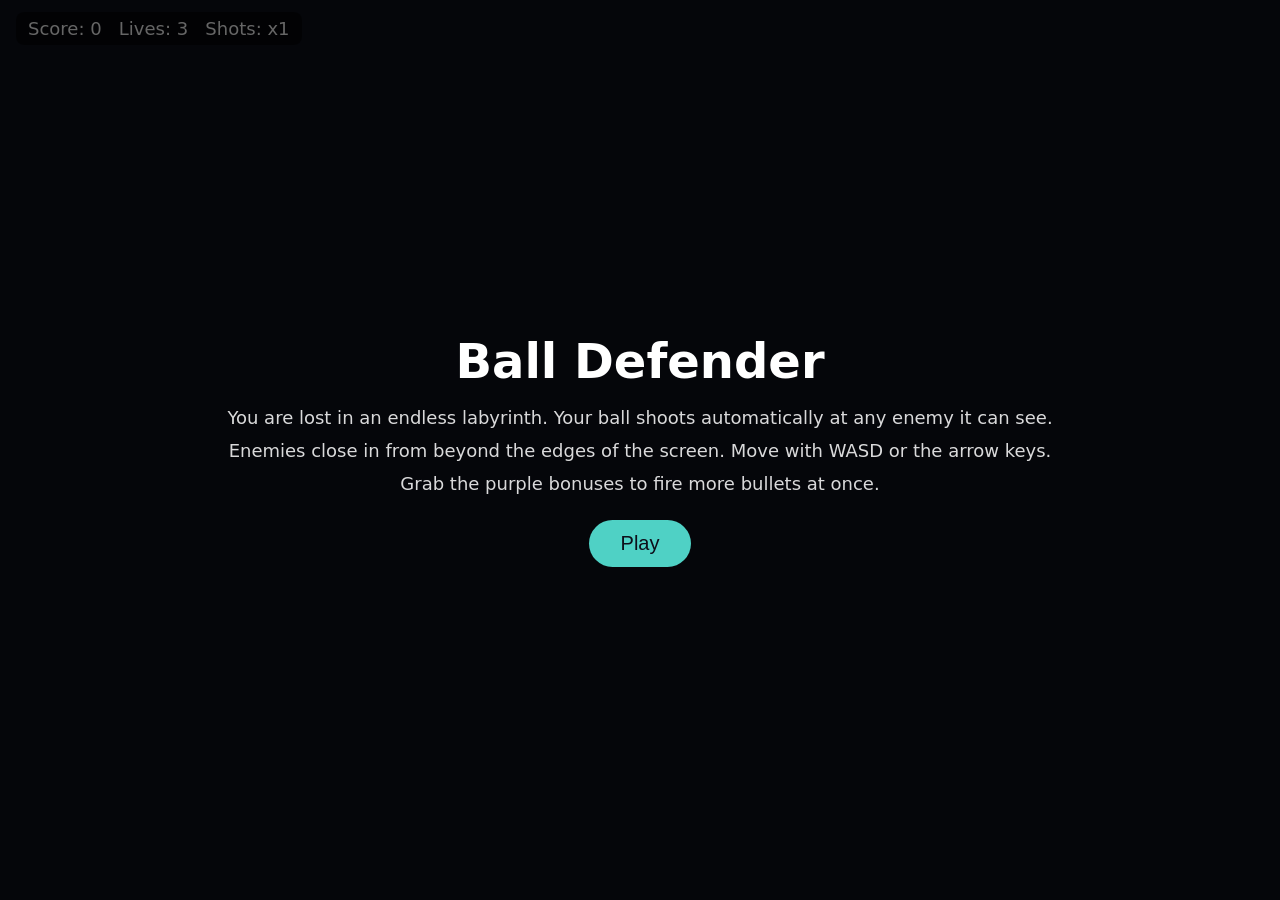
==== index.html @ 332c86cb "Make the labyrinth endless with enemies spawning off-screen Co-authored-by: Cursor <cursoragent@curs" ====
<!DOCTYPE html>
<html lang="en">
<head>
<meta charset="UTF-8" />
<meta name="viewport" content="width=device-width, initial-scale=1.0" />
<title>Ball Defender</title>
<style>
  html, body {
    margin: 0;
    height: 100%;
    overflow: hidden;
    background: #0d0f1a;
    font-family: system-ui, -apple-system, sans-serif;
  }
  canvas { display: block; }
  #hud {
    position: fixed;
    top: 12px;
    left: 16px;
    padding: 6px 12px;
    border-radius: 8px;
    background: rgba(0, 0, 0, 0.55);
    color: #fff;
    font-size: 18px;
    user-select: none;
  }
  #overlay {
    position: fixed;
    inset: 0;
    display: flex;
    flex-direction: column;
    align-items: center;
    justify-content: center;
    color: #fff;
    background: rgba(0, 0, 0, 0.6);
    text-align: center;
  }
  #overlay h1 { font-size: 48px; margin: 0 0 12px; }
  #overlay p { font-size: 18px; margin: 6px 0; opacity: 0.85; }
  #overlay button {
    margin-top: 20px;
    padding: 12px 32px;
    font-size: 20px;
    border: none;
    border-radius: 999px;
    background: #4fd1c5;
    color: #0d0f1a;
    cursor: pointer;
  }
  .hidden { display: none !important; }
</style>
</head>
<body>
<canvas id="game"></canvas>
<div id="hud">Score: <span id="score">0</span> &nbsp; Lives: <span id="lives">3</span> &nbsp; Shots: <span id="shots">x1</span></div>
<div id="overlay">
  <h1>Ball Defender</h1>
  <p>You are lost in an endless labyrinth. Your ball shoots automatically at any enemy it can see.</p>
  <p>Enemies close in from beyond the edges of the screen. Move with WASD or the arrow keys.</p>
  <p>Grab the purple bonuses to fire more bullets at once.</p>
  <button id="start">Play</button>
</div>

<script>
const canvas = document.getElementById("game");
const ctx = canvas.getContext("2d");
const scoreEl = document.getElementById("score");
const livesEl = document.getElementById("lives");
const shotsEl = document.getElementById("shots");
const overlay = document.getElementById("overlay");
const startBtn = document.getElementById("start");

const CELL = 64;
const WALL = 8;
const CHUNK = 8;
const CHUNK_PAD = 20;
const CHUNK_KEEP_DISTANCE = 5;
const LOOP_CHANCE = 0.15;
const PATH_MARGIN = 6;
const MAX_ENEMIES = 120;
const MAX_SHOTS = 7;
const BONUS_DURATION = 10;
const BONUS_LIFETIME = 8;

let W, H;
function resize() {
  W = canvas.width = window.innerWidth;
  H = canvas.height = window.innerHeight;
}
window.addEventListener("resize", resize);
resize();

const keys = {};
window.addEventListener("keydown", e => (keys[e.key.toLowerCase()] = true));
window.addEventListener("keyup", e => (keys[e.key.toLowerCase()] = false));

// ---------- Endless maze ----------
// The world is split into CHUNK x CHUNK blocks of cells. Each chunk is a seeded
// random maze that owns its top and left border walls, and always opens at least
// one gap in each of them, so every chunk connects to its neighbours.

let worldSeed = 0;
const chunks = new Map();

function mulberry32(seed) {
  return function () {
    seed |= 0;
    seed = (seed + 0x6d2b79f5) | 0;
    let t = Math.imul(seed ^ (seed >>> 15), 1 | seed);
    t = (t + Math.imul(t ^ (t >>> 7), 61 | t)) ^ t;
    return ((t ^ (t >>> 14)) >>> 0) / 4294967296;
  };
}

function chunkSeed(cx, cy) {
  let h = worldSeed ^ Math.imul(cx, 0x9e3779b1) ^ Math.imul(cy, 0x85ebca77);
  h = Math.imul(h ^ (h >>> 16), 0x7feb352d);
  h = Math.imul(h ^ (h >>> 15), 0x846ca68b);
  return (h ^ (h >>> 16)) >>> 0;
}

function generateChunk(cx, cy) {
  const rand = mulberry32(chunkSeed(cx, cy));
  const h = Array.from({ length: CHUNK }, () => Array(CHUNK).fill(true));
  const v = Array.from({ length: CHUNK }, () => Array(CHUNK).fill(true));
  const visited = Array.from({ length: CHUNK }, () => Array(CHUNK).fill(false));

  const start = [Math.floor(rand() * CHUNK), Math.floor(rand() * CHUNK)];
  const stack = [start];
  visited[start[1]][start[0]] = true;
  while (stack.length) {
    const [c, r] = stack[stack.length - 1];
    const options = [];
    if (r > 0 && !visited[r - 1][c]) options.push([c, r - 1]);
    if (r < CHUNK - 1 && !visited[r + 1][c]) options.push([c, r + 1]);
    if (c > 0 && !visited[r][c - 1]) options.push([c - 1, r]);
    if (c < CHUNK - 1 && !visited[r][c + 1]) options.push([c + 1, r]);
    if (!options.length) { stack.pop(); continue; }
    const [nc, nr] = options[Math.floor(rand() * options.length)];
    if (nr < r) h[r][c] = false;
    else if (nr > r) h[nr][c] = false;
    else if (nc < c) v[r][c] = false;
    else v[r][nc] = false;
    visited[nr][nc] = true;
    stack.push([nc, nr]);
  }

  for (let r = 1; r < CHUNK; r++)
    for (let c = 0; c < CHUNK; c++)
      if (h[r][c] && rand() < LOOP_CHANCE) h[r][c] = false;
  for (let r = 0; r < CHUNK; r++)
    for (let c = 1; c < CHUNK; c++)
      if (v[r][c] && rand() < LOOP_CHANCE) v[r][c] = false;

  for (let i = 0; i < 2; i++) {
    h[0][Math.floor(rand() * CHUNK)] = false;
    v[Math.floor(rand() * CHUNK)][0] = false;
  }

  return { cx, cy, h, v, canvas: null };
}

function getChunk(cx, cy) {
  const key = cx * 1e6 + cy;
  let chunk = chunks.get(key);
  if (!chunk) {
    chunk = generateChunk(cx, cy);
    chunks.set(key, chunk);
  }
  return chunk;
}

function topWall(c, r) {
  const cx = Math.floor(c / CHUNK), cy = Math.floor(r / CHUNK);
  return getChunk(cx, cy).h[r - cy * CHUNK][c - cx * CHUNK];
}

function leftWall(c, r) {
  const cx = Math.floor(c / CHUNK), cy = Math.floor(r / CHUNK);
  return getChunk(cx, cy).v[r - cy * CHUNK][c - cx * CHUNK];
}

function chunkCanvas(chunk) {
  if (chunk.canvas) return chunk.canvas;
  const size = CHUNK * CELL + CHUNK_PAD * 2;
  const cv = document.createElement("canvas");
  cv.width = cv.height = size;
  const m = cv.getContext("2d");
  m.translate(CHUNK_PAD, CHUNK_PAD);
  m.shadowColor = "#5c6bc0";
  m.shadowBlur = 12;
  m.fillStyle = "#3949ab";
  for (let r = 0; r < CHUNK; r++) {
    for (let c = 0; c < CHUNK; c++) {
      if (chunk.h[r][c]) m.fillRect(c * CELL - WALL / 2, r * CELL - WALL / 2, CELL + WALL, WALL);
      if (chunk.v[r][c]) m.fillRect(c * CELL - WALL / 2, r * CELL - WALL / 2, WALL, CELL + WALL);
    }
  }
  chunk.canvas = cv;
  return cv;
}

function evictFarChunks() {
  const pcx = Math.floor(player.x / CELL / CHUNK);
  const pcy = Math.floor(player.y / CELL / CHUNK);
  for (const [key, chunk] of chunks) {
    if (Math.max(Math.abs(chunk.cx - pcx), Math.abs(chunk.cy - pcy)) > CHUNK_KEEP_DISTANCE) {
      chunks.delete(key);
    }
  }
}

function cellOf(x, y) {
  return { c: Math.floor(x / CELL), r: Math.floor(y / CELL) };
}

function cellCenter(c, r) {
  return { x: (c + 0.5) * CELL, y: (r + 0.5) * CELL };
}

function openNeighbors(c, r) {
  const n = [];
  if (!topWall(c, r)) n.push({ c, r: r - 1 });
  if (!topWall(c, r + 1)) n.push({ c, r: r + 1 });
  if (!leftWall(c, r)) n.push({ c: c - 1, r });
  if (!leftWall(c + 1, r)) n.push({ c: c + 1, r });
  return n;
}

function wallsNear(x, y) {
  const { c, r } = cellOf(x, y);
  const rects = [];
  for (let dr = -1; dr <= 1; dr++) {
    for (let dc = -1; dc <= 1; dc++) {
      const cc = c + dc, rr = r + dr;
      if (topWall(cc, rr)) rects.push({ x: cc * CELL - WALL / 2, y: rr * CELL - WALL / 2, w: CELL + WALL, h: WALL });
      if (leftWall(cc, rr)) rects.push({ x: cc * CELL - WALL / 2, y: rr * CELL - WALL / 2, w: WALL, h: CELL + WALL });
    }
  }
  return rects;
}

function pushOutOfWalls(o) {
  for (const w of wallsNear(o.x, o.y)) {
    if (o.x + o.r < w.x || o.x - o.r > w.x + w.w || o.y + o.r < w.y || o.y - o.r > w.y + w.h) continue;
    const nx = Math.max(w.x, Math.min(o.x, w.x + w.w));
    const ny = Math.max(w.y, Math.min(o.y, w.y + w.h));
    const dx = o.x - nx, dy = o.y - ny;
    const d2 = dx * dx + dy * dy;
    if (d2 >= o.r * o.r) continue;
    if (d2 > 0) {
      const d = Math.sqrt(d2);
      const push = (o.r - d) / d;
      o.x += dx * push;
      o.y += dy * push;
    } else {
      const left = o.x - w.x, right = w.x + w.w - o.x;
      const top = o.y - w.y, bottom = w.y + w.h - o.y;
      const min = Math.min(left, right, top, bottom);
      if (min === left) o.x = w.x - o.r;
      else if (min === right) o.x = w.x + w.w + o.r;
      else if (min === top) o.y = w.y - o.r;
      else o.y = w.y + w.h + o.r;
    }
  }
}

function hitsWall(x, y, r) {
  for (const w of wallsNear(x, y)) {
    const nx = Math.max(w.x, Math.min(x, w.x + w.w));
    const ny = Math.max(w.y, Math.min(y, w.y + w.h));
    if ((x - nx) ** 2 + (y - ny) ** 2 < r * r) return true;
  }
  return false;
}

function lineOfSight(x1, y1, x2, y2) {
  let { c, r } = cellOf(x1, y1);
  const end = cellOf(x2, y2);
  const dx = x2 - x1, dy = y2 - y1;
  const stepC = Math.sign(dx), stepR = Math.sign(dy);
  let tMaxX = dx ? ((stepC > 0 ? (c + 1) * CELL : c * CELL) - x1) / dx : Infinity;
  let tMaxY = dy ? ((stepR > 0 ? (r + 1) * CELL : r * CELL) - y1) / dy : Infinity;
  const tDeltaX = dx ? CELL / Math.abs(dx) : Infinity;
  const tDeltaY = dy ? CELL / Math.abs(dy) : Infinity;
  const maxSteps = Math.abs(end.c - c) + Math.abs(end.r - r) + 2;
  for (let i = 0; i < maxSteps; i++) {
    if (c === end.c && r === end.r) return true;
    if (tMaxX < tMaxY) {
      if (leftWall(stepC > 0 ? c + 1 : c, r)) return false;
      c += stepC;
      tMaxX += tDeltaX;
    } else {
      if (topWall(c, stepR > 0 ? r + 1 : r)) return false;
      r += stepR;
      tMaxY += tDeltaY;
    }
  }
  return true;
}

// ---------- Path finding toward the player ----------

let dist, distKey = "", boxC0, boxR0, boxW, boxH;

function updateDistances() {
  const { c, r } = cellOf(player.x, player.y);
  const halfW = Math.ceil(W / CELL / 2) + PATH_MARGIN;
  const halfH = Math.ceil(H / CELL / 2) + PATH_MARGIN;
  const key = `${c},${r},${halfW},${halfH}`;
  if (key === distKey) return;
  distKey = key;
  boxC0 = c - halfW;
  boxR0 = r - halfH;
  boxW = halfW * 2 + 1;
  boxH = halfH * 2 + 1;
  dist = new Float32Array(boxW * boxH).fill(Infinity);
  dist[(r - boxR0) * boxW + (c - boxC0)] = 0;
  const queue = [{ c, r }];
  for (let i = 0; i < queue.length; i++) {
    const cur = queue[i];
    const d = getDist(cur.c, cur.r);
    for (const n of openNeighbors(cur.c, cur.r)) {
      if (!inBox(n.c, n.r)) continue;
      const idx = (n.r - boxR0) * boxW + (n.c - boxC0);
      if (dist[idx] === Infinity) {
        dist[idx] = d + 1;
        queue.push(n);
      }
    }
  }
}

function inBox(c, r) {
  return c >= boxC0 && c < boxC0 + boxW && r >= boxR0 && r < boxR0 + boxH;
}

function getDist(c, r) {
  return inBox(c, r) ? dist[(r - boxR0) * boxW + (c - boxC0)] : Infinity;
}

// ---------- Game state ----------

let player, bullets, enemies, particles, bonuses, score, lives, elapsed;
let shootTimer, spawnTimer, invulnerable, running = false, lastTime = 0;
let shots, shotsTimer, bonusTimer, evictTimer, camX = 0, camY = 0;

function reset() {
  worldSeed = (Math.random() * 2 ** 32) >>> 0;
  chunks.clear();
  distKey = "";
  const start = cellCenter(0, 0);
  player = { x: start.x, y: start.y, r: 16, speed: 220 };
  bullets = [];
  enemies = [];
  particles = [];
  bonuses = [];
  score = 0;
  lives = 3;
  elapsed = 0;
  shootTimer = 0;
  spawnTimer = 1;
  invulnerable = 0;
  shots = 1;
  shotsTimer = 0;
  bonusTimer = 6;
  evictTimer = 2;
  updateCamera();
  scoreEl.textContent = score;
  livesEl.textContent = lives;
  updateShotsHud();
}

function updateCamera() {
  camX = player.x - W / 2;
  camY = player.y - H / 2;
}

function visibleCells() {
  return {
    c0: Math.floor(camX / CELL),
    c1: Math.floor((camX + W) / CELL),
    r0: Math.floor(camY / CELL),
    r1: Math.floor((camY + H) / CELL),
  };
}

function onScreen(x, y, margin = 0) {
  return x > camX - margin && x < camX + W + margin && y > camY - margin && y < camY + H + margin;
}

function randInt(min, max) {
  return min + Math.floor(Math.random() * (max - min + 1));
}

function updateShotsHud() {
  shotsEl.textContent = shots > 1 ? `x${shots} (${Math.ceil(shotsTimer)}s)` : "x1";
}

function spawnBonus() {
  const { c0, c1, r0, r1 } = visibleCells();
  const pc = cellOf(player.x, player.y);
  for (let attempt = 0; attempt < 20; attempt++) {
    const c = randInt(c0 + 1, c1 - 1);
    const r = randInt(r0 + 1, r1 - 1);
    const d = getDist(c, r);
    if (d < 2 || d === Infinity || (c === pc.c && r === pc.r)) continue;
    const p = cellCenter(c, r);
    bonuses.push({ x: p.x, y: p.y, r: 12, life: BONUS_LIFETIME });
    return;
  }
}

function spawnEnemy() {
  if (enemies.length >= MAX_ENEMIES) return;
  const { c0, c1, r0, r1 } = visibleCells();
  for (let attempt = 0; attempt < 20; attempt++) {
    let c, r;
    const side = Math.floor(Math.random() * 4);
    if (side === 0) { c = randInt(c0 - 1, c1 + 1); r = r0 - 1; }
    else if (side === 1) { c = c1 + 1; r = randInt(r0 - 1, r1 + 1); }
    else if (side === 2) { c = randInt(c0 - 1, c1 + 1); r = r1 + 1; }
    else { c = c0 - 1; r = randInt(r0 - 1, r1 + 1); }
    if (getDist(c, r) === Infinity) continue;

    const p = cellCenter(c, r);
    const radius = 9 + Math.random() * 7;
    const hue = Math.floor(Math.random() * 60);
    enemies.push({
      x: p.x + (Math.random() - 0.5) * 10,
      y: p.y + (Math.random() - 0.5) * 10,
      r: radius,
      hp: radius > 13 ? 2 : 1,
      speed: 45 + Math.random() * 30 + elapsed * 1.2,
      color: `hsl(${hue}, 85%, 60%)`,
    });
    return;
  }
}

function nearestVisibleEnemy() {
  const candidates = enemies
    .filter(e => onScreen(e.x, e.y))
    .map(e => ({ e, d: (e.x - player.x) ** 2 + (e.y - player.y) ** 2 }))
    .sort((a, b) => a.d - b.d);
  for (const { e } of candidates) {
    if (lineOfSight(player.x, player.y, e.x, e.y)) return e;
  }
  return null;
}

function shoot() {
  const target = nearestVisibleEnemy();
  if (!target) return;
  const baseAngle = Math.atan2(target.y - player.y, target.x - player.x);
  const speed = 600;
  const spread = 0.15;
  for (let i = 0; i < shots; i++) {
    const angle = baseAngle + (i - (shots - 1) / 2) * spread;
    bullets.push({
      x: player.x,
      y: player.y,
      vx: Math.cos(angle) * speed,
      vy: Math.sin(angle) * speed,
      r: 5,
    });
  }
}

function explode(x, y, color, count = 14) {
  for (let i = 0; i < count; i++) {
    const a = Math.random() * Math.PI * 2;
    const s = 50 + Math.random() * 200;
    particles.push({ x, y, vx: Math.cos(a) * s, vy: Math.sin(a) * s, life: 0.6, color });
  }
}

function moveEnemy(e, dt) {
  const { c, r } = cellOf(e.x, e.y);
  const d = getDist(c, r);
  let tx = player.x, ty = player.y;
  if (d > 0 && d !== Infinity) {
    const next = openNeighbors(c, r).find(n => getDist(n.c, n.r) < d);
    if (next) {
      const here = cellCenter(c, r);
      const there = cellCenter(next.c, next.r);
      if (next.r === r) { tx = there.x; ty = here.y; }
      else { tx = here.x; ty = there.y; }
    }
  }
  const dx = tx - e.x, dy = ty - e.y;
  const len = Math.hypot(dx, dy);
  if (len > 0) {
    const step = Math.min(len, e.speed * dt);
    e.x += (dx / len) * step;
    e.y += (dy / len) * step;
  }
}

function separateEnemies() {
  for (let i = 0; i < enemies.length; i++) {
    const a = enemies[i];
    for (let j = i + 1; j < enemies.length; j++) {
      const b = enemies[j];
      const dx = b.x - a.x, dy = b.y - a.y;
      const min = a.r + b.r;
      const d2 = dx * dx + dy * dy;
      if (d2 >= min * min || d2 === 0) continue;
      const d = Math.sqrt(d2);
      const push = (min - d) / d / 2;
      a.x -= dx * push; a.y -= dy * push;
      b.x += dx * push; b.y += dy * push;
    }
  }
}

function update(dt) {
  elapsed += dt;

  let dx = 0, dy = 0;
  if (keys["w"] || keys["arrowup"]) dy -= 1;
  if (keys["s"] || keys["arrowdown"]) dy += 1;
  if (keys["a"] || keys["arrowleft"]) dx -= 1;
  if (keys["d"] || keys["arrowright"]) dx += 1;
  if (dx || dy) {
    const len = Math.hypot(dx, dy);
    player.x += (dx / len) * player.speed * dt;
    player.y += (dy / len) * player.speed * dt;
    pushOutOfWalls(player);
  }
  updateCamera();
  updateDistances();

  evictTimer -= dt;
  if (evictTimer <= 0) {
    evictFarChunks();
    evictTimer = 2;
  }

  const fireInterval = Math.max(0.08, 0.2 - elapsed * 0.002);
  shootTimer -= dt;
  if (shootTimer <= 0) {
    shoot();
    shootTimer = fireInterval;
  }

  const spawnInterval = Math.max(0.2, 1.1 - elapsed * 0.012);
  spawnTimer -= dt;
  if (spawnTimer <= 0) {
    const count = 1 + Math.floor(elapsed / 40);
    for (let i = 0; i < count; i++) spawnEnemy();
    spawnTimer = spawnInterval;
  }

  bonusTimer -= dt;
  if (bonusTimer <= 0) {
    spawnBonus();
    bonusTimer = 8 + Math.random() * 4;
  }

  for (const bonus of bonuses) {
    bonus.life -= dt;
    if ((bonus.x - player.x) ** 2 + (bonus.y - player.y) ** 2 < (bonus.r + player.r) ** 2) {
      bonus.life = 0;
      shots = Math.min(MAX_SHOTS, shots + 1);
      shotsTimer = BONUS_DURATION;
      explode(bonus.x, bonus.y, "#b388ff", 20);
    }
  }
  bonuses = bonuses.filter(b => b.life > 0);

  if (shots > 1) {
    shotsTimer -= dt;
    if (shotsTimer <= 0) {
      shots--;
      shotsTimer = shots > 1 ? BONUS_DURATION : 0;
    }
  }
  updateShotsHud();

  for (const b of bullets) {
    const steps = Math.ceil(Math.hypot(b.vx, b.vy) * dt / 6);
    for (let s = 0; s < steps; s++) {
      b.x += (b.vx * dt) / steps;
      b.y += (b.vy * dt) / steps;
      if (hitsWall(b.x, b.y, b.r)) {
        b.dead = true;
        explode(b.x, b.y, "#fff59d", 3);
        break;
      }
    }
    if (!onScreen(b.x, b.y, 50)) b.dead = true;
  }

  for (const e of enemies) {
    const { c, r } = cellOf(e.x, e.y);
    if (!inBox(c, r)) e.dead = true;
    else moveEnemy(e, dt);
  }
  separateEnemies();
  for (const e of enemies) pushOutOfWalls(e);

  for (const e of enemies) {
    if (e.dead) continue;
    for (const b of bullets) {
      if (b.dead) continue;
      if ((e.x - b.x) ** 2 + (e.y - b.y) ** 2 < (e.r + b.r) ** 2) {
        b.dead = true;
        e.hp--;
        if (e.hp <= 0) {
          e.dead = true;
          score += e.r > 13 ? 2 : 1;
          scoreEl.textContent = score;
          explode(e.x, e.y, e.color);
          break;
        }
      }
    }
  }

  if (invulnerable > 0) invulnerable -= dt;
  for (const e of enemies) {
    if (e.dead) continue;
    if ((e.x - player.x) ** 2 + (e.y - player.y) ** 2 < (e.r + player.r) ** 2) {
      e.dead = true;
      explode(e.x, e.y, e.color);
      if (invulnerable <= 0) {
        lives--;
        livesEl.textContent = lives;
        invulnerable = 1.5;
        explode(player.x, player.y, "#4fd1c5", 24);
        if (lives <= 0) return gameOver();
      }
    }
  }

  bullets = bullets.filter(b => !b.dead);
  enemies = enemies.filter(e => !e.dead);

  for (const p of particles) {
    p.x += p.vx * dt;
    p.y += p.vy * dt;
    p.vx *= 0.94;
    p.vy *= 0.94;
    p.life -= dt;
  }
  particles = particles.filter(p => p.life > 0);
}

function circle(x, y, r, color) {
  ctx.beginPath();
  ctx.arc(x, y, r, 0, Math.PI * 2);
  ctx.fillStyle = color;
  ctx.fill();
}

function draw() {
  ctx.setTransform(1, 0, 0, 1, 0, 0);
  ctx.fillStyle = "#0d0f1a";
  ctx.fillRect(0, 0, W, H);
  ctx.translate(-Math.round(camX), -Math.round(camY));

  const chunkSize = CHUNK * CELL;
  const cx0 = Math.floor((camX - CHUNK_PAD) / chunkSize);
  const cx1 = Math.floor((camX + W + CHUNK_PAD) / chunkSize);
  const cy0 = Math.floor((camY - CHUNK_PAD) / chunkSize);
  const cy1 = Math.floor((camY + H + CHUNK_PAD) / chunkSize);
  for (let cy = cy0; cy <= cy1; cy++) {
    for (let cx = cx0; cx <= cx1; cx++) {
      ctx.drawImage(chunkCanvas(getChunk(cx, cy)), cx * chunkSize - CHUNK_PAD, cy * chunkSize - CHUNK_PAD);
    }
  }

  for (const p of particles) {
    ctx.globalAlpha = Math.max(0, p.life / 0.6);
    circle(p.x, p.y, 3, p.color);
  }
  ctx.globalAlpha = 1;

  for (const bonus of bonuses) {
    const fading = bonus.life < 2 && Math.floor(bonus.life * 8) % 2 === 0;
    if (fading) continue;
    const pulse = 1 + Math.sin(elapsed * 6) * 0.12;
    const r = bonus.r * pulse;
    ctx.shadowColor = "#b388ff";
    ctx.shadowBlur = 20;
    circle(bonus.x, bonus.y, r, "#7c4dff");
    ctx.shadowBlur = 0;
    ctx.strokeStyle = "#fff";
    ctx.lineWidth = 3;
    ctx.beginPath();
    ctx.moveTo(bonus.x - r * 0.5, bonus.y);
    ctx.lineTo(bonus.x + r * 0.5, bonus.y);
    ctx.moveTo(bonus.x, bonus.y - r * 0.5);
    ctx.lineTo(bonus.x, bonus.y + r * 0.5);
    ctx.stroke();
  }

  for (const e of enemies) {
    if (!onScreen(e.x, e.y, 30)) continue;
    circle(e.x, e.y, e.r, e.color);
    if (e.hp > 1) {
      ctx.strokeStyle = "#fff";
      ctx.lineWidth = 2;
      ctx.stroke();
    }
  }

  ctx.shadowColor = "#fff59d";
  ctx.shadowBlur = 10;
  for (const b of bullets) circle(b.x, b.y, b.r, "#fff59d");
  ctx.shadowBlur = 0;

  const blink = invulnerable > 0 && Math.floor(invulnerable * 10) % 2 === 0;
  if (!blink) {
    ctx.shadowColor = "#4fd1c5";
    ctx.shadowBlur = 20;
    circle(player.x, player.y, player.r, "#4fd1c5");
    ctx.shadowBlur = 0;
  }
}

function loop(time) {
  if (!running) return;
  const dt = Math.min(0.05, (time - lastTime) / 1000);
  lastTime = time;
  update(dt);
  draw();
  requestAnimationFrame(loop);
}

function start() {
  reset();
  overlay.classList.add("hidden");
  running = true;
  lastTime = performance.now();
  requestAnimationFrame(loop);
}

function gameOver() {
  running = false;
  overlay.innerHTML = `
    <h1>Game Over</h1>
    <p>You destroyed ${score} points worth of balls in ${elapsed.toFixed(1)}s.</p>
    <button id="start">Play again</button>`;
  overlay.classList.remove("hidden");
  document.getElementById("start").addEventListener("click", start);
}

startBtn.addEventListener("click", start);
</script>
</body>
</html>
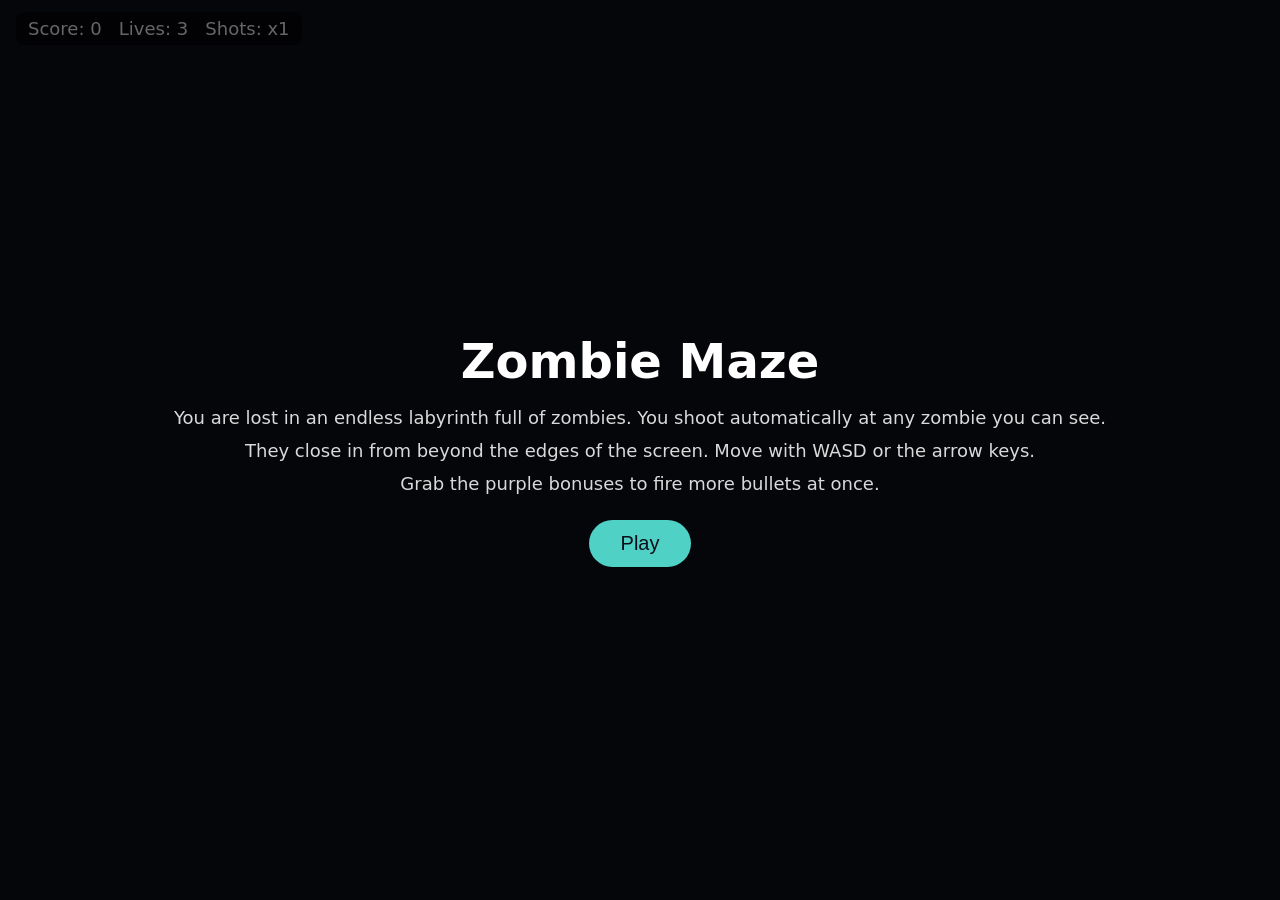
==== commit 6ffc8ced: "Turn the player into a man with a pistol and the enemies into zombies Co-authored-by: Cursor <cursor" ====
--- a/index.html
+++ b/index.html
@@ -3,7 +3,7 @@
 <head>
 <meta charset="UTF-8" />
 <meta name="viewport" content="width=device-width, initial-scale=1.0" />
-<title>Ball Defender</title>
+<title>Zombie Maze</title>
 <style>
   html, body {
     margin: 0;
@@ -54,9 +54,9 @@
 <canvas id="game"></canvas>
 <div id="hud">Score: <span id="score">0</span> &nbsp; Lives: <span id="lives">3</span> &nbsp; Shots: <span id="shots">x1</span></div>
 <div id="overlay">
-  <h1>Ball Defender</h1>
-  <p>You are lost in an endless labyrinth. Your ball shoots automatically at any enemy it can see.</p>
-  <p>Enemies close in from beyond the edges of the screen. Move with WASD or the arrow keys.</p>
+  <h1>Zombie Maze</h1>
+  <p>You are lost in an endless labyrinth full of zombies. You shoot automatically at any zombie you can see.</p>
+  <p>They close in from beyond the edges of the screen. Move with WASD or the arrow keys.</p>
   <p>Grab the purple bonuses to fire more bullets at once.</p>
   <button id="start">Play</button>
 </div>
@@ -350,7 +350,7 @@
   chunks.clear();
   distKey = "";
   const start = cellCenter(0, 0);
-  player = { x: start.x, y: start.y, r: 16, speed: 220 };
+  player = { x: start.x, y: start.y, r: 16, speed: 220, aim: 0, aimTimer: 0, walk: 0, moving: false };
   bullets = [];
   enemies = [];
   particles = [];
@@ -393,6 +393,13 @@
   return min + Math.floor(Math.random() * (max - min + 1));
 }
 
+function pick(list) {
+  return list[Math.floor(Math.random() * list.length)];
+}
+
+const ZOMBIE_SHIRTS = ["#5d4037", "#455a64", "#6a1b9a", "#33691e", "#78909c", "#8d6e63", "#7f1d1d"];
+const ZOMBIE_PANTS = ["#3e2723", "#263238", "#37474f", "#4e342e"];
+
 function updateShotsHud() {
   shotsEl.textContent = shots > 1 ? `x${shots} (${Math.ceil(shotsTimer)}s)` : "x1";
 }
@@ -425,14 +432,19 @@
 
     const p = cellCenter(c, r);
     const radius = 9 + Math.random() * 7;
-    const hue = Math.floor(Math.random() * 60);
+    const hp = radius > 13 ? 2 : 1;
     enemies.push({
       x: p.x + (Math.random() - 0.5) * 10,
       y: p.y + (Math.random() - 0.5) * 10,
       r: radius,
-      hp: radius > 13 ? 2 : 1,
+      hp,
+      maxHp: hp,
       speed: 45 + Math.random() * 30 + elapsed * 1.2,
-      color: `hsl(${hue}, 85%, 60%)`,
+      skin: `hsl(${75 + Math.random() * 35}, 38%, ${40 + Math.random() * 10}%)`,
+      shirt: pick(ZOMBIE_SHIRTS),
+      pants: pick(ZOMBIE_PANTS),
+      walk: Math.random() * Math.PI * 2,
+      flash: 0,
     });
     return;
   }
@@ -453,6 +465,8 @@
   const target = nearestVisibleEnemy();
   if (!target) return;
   const baseAngle = Math.atan2(target.y - player.y, target.x - player.x);
+  player.aim = baseAngle;
+  player.aimTimer = 0.5;
   const speed = 600;
   const spread = 0.15;
   for (let i = 0; i < shots; i++) {
@@ -522,11 +536,15 @@
   if (keys["s"] || keys["arrowdown"]) dy += 1;
   if (keys["a"] || keys["arrowleft"]) dx -= 1;
   if (keys["d"] || keys["arrowright"]) dx += 1;
-  if (dx || dy) {
+  player.moving = !!(dx || dy);
+  player.aimTimer -= dt;
+  if (player.moving) {
     const len = Math.hypot(dx, dy);
     player.x += (dx / len) * player.speed * dt;
     player.y += (dy / len) * player.speed * dt;
     pushOutOfWalls(player);
+    player.walk += dt * 14;
+    if (player.aimTimer <= 0) player.aim = Math.atan2(dy, dx);
   }
   updateCamera();
   updateDistances();
@@ -596,6 +614,8 @@
     const { c, r } = cellOf(e.x, e.y);
     if (!inBox(c, r)) e.dead = true;
     else moveEnemy(e, dt);
+    e.walk += dt * e.speed / 9;
+    if (e.flash > 0) e.flash -= dt;
   }
   separateEnemies();
   for (const e of enemies) pushOutOfWalls(e);
@@ -607,11 +627,13 @@
       if ((e.x - b.x) ** 2 + (e.y - b.y) ** 2 < (e.r + b.r) ** 2) {
         b.dead = true;
         e.hp--;
+        e.flash = 0.1;
         if (e.hp <= 0) {
           e.dead = true;
-          score += e.r > 13 ? 2 : 1;
+          score += e.maxHp;
           scoreEl.textContent = score;
-          explode(e.x, e.y, e.color);
+          explode(e.x, e.y, e.skin, 10);
+          explode(e.x, e.y, "#8e0000", 6);
           break;
         }
       }
@@ -623,12 +645,12 @@
     if (e.dead) continue;
     if ((e.x - player.x) ** 2 + (e.y - player.y) ** 2 < (e.r + player.r) ** 2) {
       e.dead = true;
-      explode(e.x, e.y, e.color);
+      explode(e.x, e.y, e.skin);
       if (invulnerable <= 0) {
         lives--;
         livesEl.textContent = lives;
         invulnerable = 1.5;
-        explode(player.x, player.y, "#4fd1c5", 24);
+        explode(player.x, player.y, "#ff5252", 24);
         if (lives <= 0) return gameOver();
       }
     }
@@ -696,27 +718,143 @@
     ctx.stroke();
   }
 
-  for (const e of enemies) {
-    if (!onScreen(e.x, e.y, 30)) continue;
-    circle(e.x, e.y, e.r, e.color);
-    if (e.hp > 1) {
-      ctx.strokeStyle = "#fff";
-      ctx.lineWidth = 2;
-      ctx.stroke();
-    }
+  const blink = invulnerable > 0 && Math.floor(invulnerable * 10) % 2 === 0;
+  const actors = enemies.filter(e => onScreen(e.x, e.y, 40));
+  if (!blink) actors.push(player);
+  actors.sort((a, b) => a.y - b.y);
+  for (const a of actors) {
+    if (a === player) drawMan(player);
+    else drawZombie(a);
   }
 
   ctx.shadowColor = "#fff59d";
   ctx.shadowBlur = 10;
-  for (const b of bullets) circle(b.x, b.y, b.r, "#fff59d");
+  for (const b of bullets) circle(b.x, b.y, 3.5, "#fff59d");
   ctx.shadowBlur = 0;
-
-  const blink = invulnerable > 0 && Math.floor(invulnerable * 10) % 2 === 0;
-  if (!blink) {
-    ctx.shadowColor = "#4fd1c5";
-    ctx.shadowBlur = 20;
-    circle(player.x, player.y, player.r, "#4fd1c5");
-    ctx.shadowBlur = 0;
+}
+
+function shadow(y, rx) {
+  ctx.fillStyle = "rgba(0, 0, 0, 0.4)";
+  ctx.beginPath();
+  ctx.ellipse(0, y, rx, rx * 0.35, 0, 0, Math.PI * 2);
+  ctx.fill();
+}
+
+function drawMan(p) {
+  const facing = Math.cos(p.aim) >= 0 ? 1 : -1;
+  const swing = p.moving ? Math.sin(p.walk) * 4 : 0;
+  const skin = "#f1c27d";
+  const shirt = "#26a69a";
+
+  ctx.save();
+  ctx.translate(p.x, p.y);
+  ctx.scale(p.r / 16, p.r / 16);
+  shadow(16, 11);
+  ctx.scale(facing, 1);
+
+  ctx.fillStyle = "#1e3a8a";
+  ctx.fillRect(-6 + swing * 0.5, 4, 5, 11);
+  ctx.fillRect(1 - swing * 0.5, 4, 5, 11);
+  ctx.fillStyle = "#3e2723";
+  ctx.fillRect(-6 + swing * 0.5, 14, 6, 3);
+  ctx.fillRect(1 - swing * 0.5, 14, 6, 3);
+
+  ctx.fillStyle = shirt;
+  ctx.beginPath();
+  ctx.roundRect(-7, -7, 14, 13, 4);
+  ctx.fill();
+  ctx.fillStyle = "#5d4037";
+  ctx.fillRect(-7, 3, 14, 2);
+
+  circle(0, -13, 6.5, skin);
+  ctx.fillStyle = "#4e342e";
+  ctx.beginPath();
+  ctx.arc(0, -14, 7, Math.PI, Math.PI * 2);
+  ctx.fill();
+  ctx.fillRect(-7, -14, 4, 5);
+  ctx.fillStyle = "#222";
+  ctx.fillRect(2.5, -13, 2, 2);
+
+  const localAim = facing === 1 ? p.aim : Math.PI - p.aim;
+  ctx.save();
+  ctx.translate(1, -3);
+  ctx.rotate(localAim);
+  ctx.fillStyle = shirt;
+  ctx.fillRect(0, -2, 5, 4);
+  ctx.fillStyle = skin;
+  ctx.fillRect(5, -1.5, 5, 3);
+  ctx.fillStyle = "#263238";
+  ctx.fillRect(9, -2.5, 10, 4);
+  ctx.fillRect(9, 0.5, 3, 4);
+  ctx.restore();
+
+  ctx.restore();
+}
+
+function drawZombie(e) {
+  const facing = player.x >= e.x ? 1 : -1;
+  const swing = Math.sin(e.walk) * 3;
+  const bob = Math.abs(Math.sin(e.walk)) * 1.5;
+  const sway = Math.sin(e.walk * 0.5) * 1.2;
+
+  ctx.save();
+  ctx.translate(e.x, e.y);
+  ctx.scale(e.r / 12, e.r / 12);
+  shadow(13, 9);
+  ctx.scale(facing, 1);
+  ctx.translate(0, -bob);
+
+  ctx.fillStyle = e.pants;
+  ctx.fillRect(-5 + swing * 0.5, 3, 4, 10);
+  ctx.fillRect(1 - swing * 0.5, 3, 4, 10);
+
+  ctx.fillStyle = e.skin;
+  ctx.fillRect(0, -5 + sway, 12, 3);
+
+  ctx.fillStyle = e.shirt;
+  ctx.beginPath();
+  ctx.moveTo(-6, -6);
+  ctx.lineTo(6, -6);
+  ctx.lineTo(6, 4);
+  ctx.lineTo(4, 6);
+  ctx.lineTo(2, 4);
+  ctx.lineTo(0, 6);
+  ctx.lineTo(-2, 4);
+  ctx.lineTo(-4, 6);
+  ctx.lineTo(-6, 4);
+  ctx.closePath();
+  ctx.fill();
+
+  ctx.fillStyle = e.skin;
+  ctx.fillRect(1, -2 - sway, 12, 3);
+
+  ctx.save();
+  ctx.translate(1, -11);
+  ctx.rotate(0.25);
+  circle(0, 0, 6, e.skin);
+  ctx.fillStyle = "#1b1b1b";
+  ctx.fillRect(-5, -6, 3, 2);
+  ctx.fillRect(-1, -7, 2, 2);
+  ctx.fillRect(2, -6, 2, 2);
+  ctx.shadowColor = "#ff1744";
+  ctx.shadowBlur = 6;
+  circle(2.5, -1, 1.4, "#ff1744");
+  ctx.shadowBlur = 0;
+  ctx.fillStyle = "#3e2723";
+  ctx.fillRect(1, 2, 4, 1.5);
+  ctx.restore();
+
+  ctx.restore();
+
+  if (e.flash > 0) circle(e.x, e.y - e.r * 0.3, e.r * 1.1, "rgba(255, 255, 255, 0.55)");
+
+  if (e.maxHp > 1 && e.hp < e.maxHp) {
+    const w = e.r * 2;
+    const y = e.y - e.r * 2;
+    ctx.fillStyle = "#000";
+    ctx.fillRect(e.x - w / 2, y, w, 4);
+    ctx.fillStyle = "#e53935";
+    ctx.fillRect(e.x - w / 2, y, w * (e.hp / e.maxHp), 4);
   }
 }
 
@@ -741,7 +879,7 @@
   running = false;
   overlay.innerHTML = `
     <h1>Game Over</h1>
-    <p>You destroyed ${score} points worth of balls in ${elapsed.toFixed(1)}s.</p>
+    <p>The zombies got you after ${elapsed.toFixed(1)}s. You scored ${score} points.</p>
     <button id="start">Play again</button>`;
   overlay.classList.remove("hidden");
   document.getElementById("start").addEventListener("click", start);
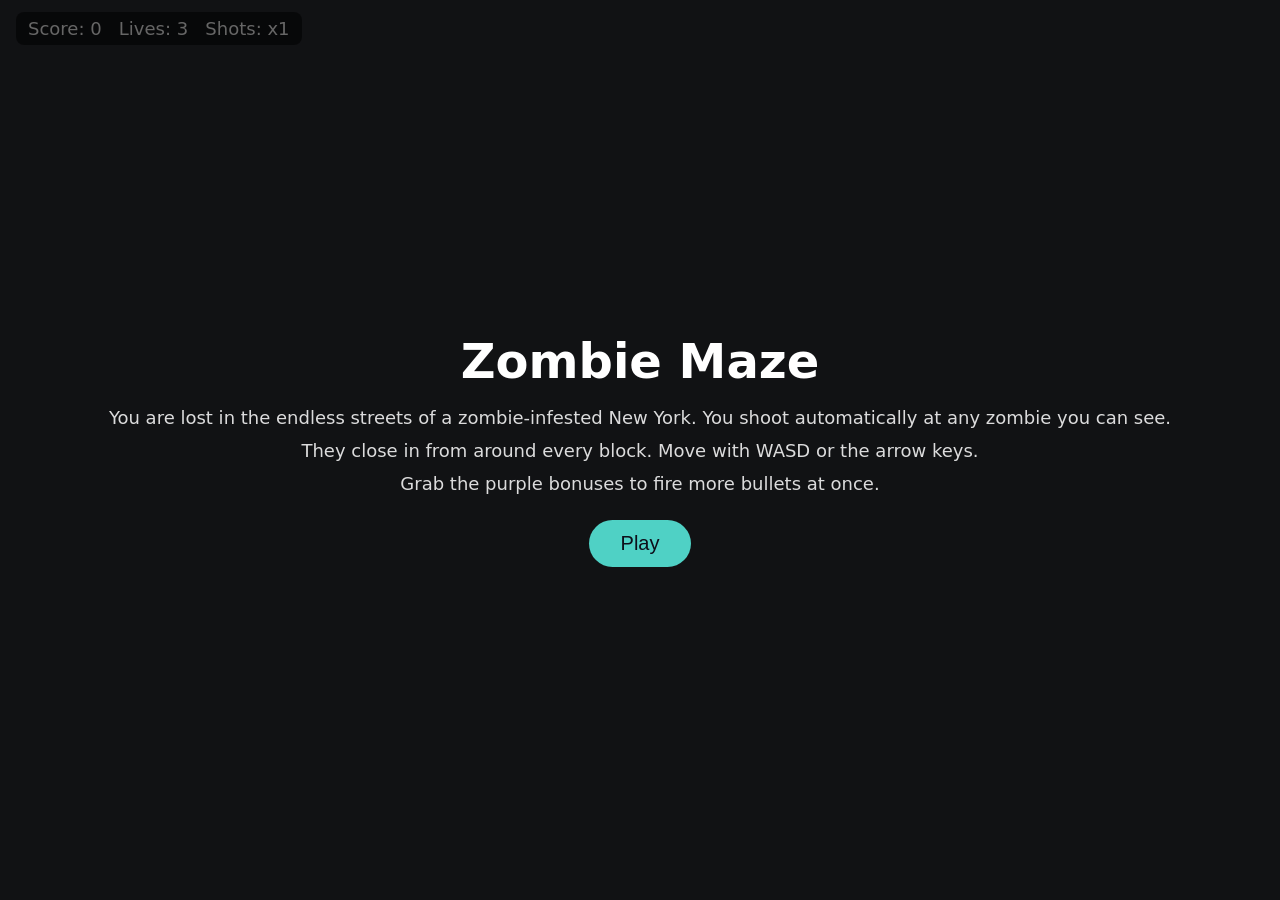
==== commit 4b91bbe0: "Make the labyrinth look like New York streets Co-authored-by: Cursor <cursoragent@cursor.com>" ====
--- a/index.html
+++ b/index.html
@@ -9,7 +9,7 @@
     margin: 0;
     height: 100%;
     overflow: hidden;
-    background: #0d0f1a;
+    background: #2b2d33;
     font-family: system-ui, -apple-system, sans-serif;
   }
   canvas { display: block; }
@@ -55,8 +55,8 @@
 <div id="hud">Score: <span id="score">0</span> &nbsp; Lives: <span id="lives">3</span> &nbsp; Shots: <span id="shots">x1</span></div>
 <div id="overlay">
   <h1>Zombie Maze</h1>
-  <p>You are lost in an endless labyrinth full of zombies. You shoot automatically at any zombie you can see.</p>
-  <p>They close in from beyond the edges of the screen. Move with WASD or the arrow keys.</p>
+  <p>You are lost in the endless streets of a zombie-infested New York. You shoot automatically at any zombie you can see.</p>
+  <p>They close in from around every block. Move with WASD or the arrow keys.</p>
   <p>Grab the purple bonuses to fire more bullets at once.</p>
   <button id="start">Play</button>
 </div>
@@ -70,11 +70,12 @@
 const overlay = document.getElementById("overlay");
 const startBtn = document.getElementById("start");
 
-const CELL = 64;
-const WALL = 8;
+const CELL = 80;
+const WALL = 24;
 const CHUNK = 8;
-const CHUNK_PAD = 20;
 const CHUNK_KEEP_DISTANCE = 5;
+const CANVAS_KEEP_DISTANCE = 2;
+const SIDEWALK = 6;
 const LOOP_CHANCE = 0.15;
 const PATH_MARGIN = 6;
 const MAX_ENEMIES = 120;
@@ -180,22 +181,159 @@
   return getChunk(cx, cy).v[r - cy * CHUNK][c - cx * CHUNK];
 }
 
+// ---------- New York look ----------
+// Walls are drawn as rows of buildings and corridors as streets. Every detail is
+// derived from a hash of the wall's world position, so a building that overlaps
+// two chunks is drawn identically in both and the chunk images tile seamlessly.
+
+const ASPHALT = "#2b2d33";
+const ROOFS = ["#8a4b3c", "#6b4a3a", "#7a7d82", "#a68a6d", "#4a4a4f", "#5b6470", "#94573f"];
+
+function hash(a, b, salt) {
+  let h = worldSeed ^ Math.imul(a, 0x27d4eb2d) ^ Math.imul(b, 0x165667b1) ^ Math.imul(salt, 0x9e3779b1);
+  h = Math.imul(h ^ (h >>> 15), 0x85ebca6b);
+  h = Math.imul(h ^ (h >>> 13), 0xc2b2ae35);
+  return ((h ^ (h >>> 16)) >>> 0) / 4294967296;
+}
+
+function wallRect(c, r, vertical) {
+  return vertical
+    ? { x: c * CELL - WALL / 2, y: r * CELL - WALL / 2, w: WALL, h: CELL + WALL, c, r, o: 1 }
+    : { x: c * CELL - WALL / 2, y: r * CELL - WALL / 2, w: CELL + WALL, h: WALL, c, r, o: 0 };
+}
+
+function drawStreets(m, chunk) {
+  const c0 = chunk.cx * CHUNK, r0 = chunk.cy * CHUNK;
+  m.fillStyle = ASPHALT;
+  m.fillRect(c0 * CELL, r0 * CELL, CHUNK * CELL, CHUNK * CELL);
+
+  const inner = WALL / 2 + SIDEWALK + 2;
+  for (let r = r0; r < r0 + CHUNK; r++) {
+    for (let c = c0; c < c0 + CHUNK; c++) {
+      const up = !topWall(c, r), down = !topWall(c, r + 1);
+      const left = !leftWall(c, r), right = !leftWall(c + 1, r);
+      const x0 = c * CELL, y0 = r * CELL;
+      const mx = x0 + CELL / 2, my = y0 + CELL / 2;
+
+      if (up + down + left + right >= 3) {
+        m.fillStyle = "rgba(225, 225, 225, 0.8)";
+        for (let s = inner; s + 4 <= CELL - inner; s += 8) {
+          if (right) m.fillRect(x0 + CELL - 14, y0 + s, 11, 4);
+          if (left) m.fillRect(x0 + 3, y0 + s, 11, 4);
+          if (down) m.fillRect(x0 + s, y0 + CELL - 14, 4, 11);
+          if (up) m.fillRect(x0 + s, y0 + 3, 4, 11);
+        }
+      } else {
+        m.fillStyle = "#d9a62e";
+        for (const d of [4, 22]) {
+          if (right) m.fillRect(mx + d, my - 1, 12, 2);
+          if (left) m.fillRect(mx - d - 12, my - 1, 12, 2);
+          if (down) m.fillRect(mx - 1, my + d, 2, 12);
+          if (up) m.fillRect(mx - 1, my - d - 12, 2, 12);
+        }
+      }
+    }
+  }
+}
+
+function drawBuilding(m, w) {
+  const h = salt => hash(w.c * 2 + w.o, w.r, salt);
+  const horizontal = w.o === 0;
+  const at = (t, off) => horizontal
+    ? [w.x + t * w.w, w.y + w.h / 2 + off]
+    : [w.x + w.w / 2 + off, w.y + t * w.h];
+
+  m.fillStyle = ROOFS[Math.floor(h(1) * ROOFS.length)];
+  m.fillRect(w.x, w.y, w.w, w.h);
+  m.fillStyle = "rgba(255, 255, 255, 0.1)";
+  m.fillRect(w.x, w.y, w.w, 2);
+  m.fillRect(w.x, w.y, 2, w.h);
+  m.strokeStyle = "rgba(0, 0, 0, 0.35)";
+  m.lineWidth = 2;
+  m.strokeRect(w.x + 2, w.y + 2, w.w - 4, w.h - 4);
+
+  if (h(2) < 0.5) {
+    const [sx, sy] = at(0.3 + h(3) * 0.4, 0);
+    m.fillStyle = "rgba(0, 0, 0, 0.4)";
+    if (horizontal) m.fillRect(sx - 1, w.y + 2, 2, w.h - 4);
+    else m.fillRect(w.x + 2, sy - 1, w.w - 4, 2);
+  }
+
+  const kind = h(4);
+  if (kind < 0.35) {
+    const [x, y] = at(0.2 + h(5) * 0.6, 0);
+    circle(x + 2, y + 2, 6.5, "rgba(0, 0, 0, 0.35)", m);
+    circle(x, y, 6.5, "#7b5e45", m);
+    m.strokeStyle = "#3e2723";
+    m.lineWidth = 1.5;
+    m.stroke();
+    circle(x, y, 2.5, "#5d4037", m);
+  } else if (kind < 0.8) {
+    const count = 1 + Math.floor(h(6) * 3);
+    for (let i = 0; i < count; i++) {
+      const [x, y] = at(0.18 + i * 0.27 + h(7 + i) * 0.08, (h(10 + i) - 0.5) * 6);
+      m.fillStyle = "#b0bec5";
+      m.fillRect(x - 3.5, y - 3, 7, 6);
+      m.strokeStyle = "#546e7a";
+      m.lineWidth = 1;
+      m.strokeRect(x - 3.5, y - 3, 7, 6);
+    }
+  } else {
+    const [x, y] = at(0.3 + h(13) * 0.4, 0);
+    m.fillStyle = "rgba(144, 202, 249, 0.55)";
+    m.fillRect(x - 5, y - 4, 10, 8);
+  }
+}
+
+function drawTree(m, w) {
+  const h = salt => hash(w.c * 2 + w.o, w.r, salt);
+  if (h(20) > 0.4) return;
+  const side = h(21) < 0.5 ? -1 : 1;
+  const t = 0.25 + h(22) * 0.5;
+  const off = side * (WALL / 2 + 4);
+  const x = w.o === 0 ? w.x + t * w.w : w.x + w.w / 2 + off;
+  const y = w.o === 0 ? w.y + w.h / 2 + off : w.y + t * w.h;
+  circle(x + 2, y + 2, 6, "rgba(0, 0, 0, 0.35)", m);
+  circle(x, y, 6, "#2e7d32", m);
+  circle(x - 1.5, y - 1.5, 3, "#43a047", m);
+}
+
 function chunkCanvas(chunk) {
   if (chunk.canvas) return chunk.canvas;
-  const size = CHUNK * CELL + CHUNK_PAD * 2;
+  const size = CHUNK * CELL;
   const cv = document.createElement("canvas");
   cv.width = cv.height = size;
   const m = cv.getContext("2d");
-  m.translate(CHUNK_PAD, CHUNK_PAD);
-  m.shadowColor = "#5c6bc0";
-  m.shadowBlur = 12;
-  m.fillStyle = "#3949ab";
-  for (let r = 0; r < CHUNK; r++) {
-    for (let c = 0; c < CHUNK; c++) {
-      if (chunk.h[r][c]) m.fillRect(c * CELL - WALL / 2, r * CELL - WALL / 2, CELL + WALL, WALL);
-      if (chunk.v[r][c]) m.fillRect(c * CELL - WALL / 2, r * CELL - WALL / 2, WALL, CELL + WALL);
-    }
-  }
+  const ox = chunk.cx * size, oy = chunk.cy * size;
+  m.translate(-ox, -oy);
+  m.beginPath();
+  m.rect(ox, oy, size, size);
+  m.clip();
+
+  drawStreets(m, chunk);
+
+  const c0 = chunk.cx * CHUNK, r0 = chunk.cy * CHUNK;
+  const ws = [];
+  for (let r = r0 - 1; r <= r0 + CHUNK; r++) {
+    for (let c = c0 - 1; c <= c0 + CHUNK; c++) {
+      if (topWall(c, r)) ws.push(wallRect(c, r, false));
+      if (leftWall(c, r)) ws.push(wallRect(c, r, true));
+    }
+  }
+
+  m.fillStyle = "#44474d";
+  for (const w of ws) m.fillRect(w.x - SIDEWALK - 1, w.y - SIDEWALK - 1, w.w + SIDEWALK * 2 + 2, w.h + SIDEWALK * 2 + 2);
+  m.fillStyle = "#6e727a";
+  for (const w of ws) m.fillRect(w.x - SIDEWALK, w.y - SIDEWALK, w.w + SIDEWALK * 2, w.h + SIDEWALK * 2);
+
+  m.fillStyle = "rgba(0, 0, 0, 0.35)";
+  m.beginPath();
+  for (const w of ws) m.rect(w.x + 5, w.y + 7, w.w, w.h);
+  m.fill();
+
+  for (const w of ws) drawTree(m, w);
+  for (const w of ws) drawBuilding(m, w);
+
   chunk.canvas = cv;
   return cv;
 }
@@ -204,9 +342,9 @@
   const pcx = Math.floor(player.x / CELL / CHUNK);
   const pcy = Math.floor(player.y / CELL / CHUNK);
   for (const [key, chunk] of chunks) {
-    if (Math.max(Math.abs(chunk.cx - pcx), Math.abs(chunk.cy - pcy)) > CHUNK_KEEP_DISTANCE) {
-      chunks.delete(key);
-    }
+    const d = Math.max(Math.abs(chunk.cx - pcx), Math.abs(chunk.cy - pcy));
+    if (d > CHUNK_KEEP_DISTANCE) chunks.delete(key);
+    else if (d > CANVAS_KEEP_DISTANCE) chunk.canvas = null;
   }
 }
 
@@ -233,8 +371,8 @@
   for (let dr = -1; dr <= 1; dr++) {
     for (let dc = -1; dc <= 1; dc++) {
       const cc = c + dc, rr = r + dr;
-      if (topWall(cc, rr)) rects.push({ x: cc * CELL - WALL / 2, y: rr * CELL - WALL / 2, w: CELL + WALL, h: WALL });
-      if (leftWall(cc, rr)) rects.push({ x: cc * CELL - WALL / 2, y: rr * CELL - WALL / 2, w: WALL, h: CELL + WALL });
+      if (topWall(cc, rr)) rects.push(wallRect(cc, rr, false));
+      if (leftWall(cc, rr)) rects.push(wallRect(cc, rr, true));
     }
   }
   return rects;
@@ -669,27 +807,23 @@
   particles = particles.filter(p => p.life > 0);
 }
 
-function circle(x, y, r, color) {
-  ctx.beginPath();
-  ctx.arc(x, y, r, 0, Math.PI * 2);
-  ctx.fillStyle = color;
-  ctx.fill();
+function circle(x, y, r, color, g = ctx) {
+  g.beginPath();
+  g.arc(x, y, r, 0, Math.PI * 2);
+  g.fillStyle = color;
+  g.fill();
 }
 
 function draw() {
   ctx.setTransform(1, 0, 0, 1, 0, 0);
-  ctx.fillStyle = "#0d0f1a";
+  ctx.fillStyle = ASPHALT;
   ctx.fillRect(0, 0, W, H);
   ctx.translate(-Math.round(camX), -Math.round(camY));
 
   const chunkSize = CHUNK * CELL;
-  const cx0 = Math.floor((camX - CHUNK_PAD) / chunkSize);
-  const cx1 = Math.floor((camX + W + CHUNK_PAD) / chunkSize);
-  const cy0 = Math.floor((camY - CHUNK_PAD) / chunkSize);
-  const cy1 = Math.floor((camY + H + CHUNK_PAD) / chunkSize);
-  for (let cy = cy0; cy <= cy1; cy++) {
-    for (let cx = cx0; cx <= cx1; cx++) {
-      ctx.drawImage(chunkCanvas(getChunk(cx, cy)), cx * chunkSize - CHUNK_PAD, cy * chunkSize - CHUNK_PAD);
+  for (let cy = Math.floor(camY / chunkSize); cy <= Math.floor((camY + H) / chunkSize); cy++) {
+    for (let cx = Math.floor(camX / chunkSize); cx <= Math.floor((camX + W) / chunkSize); cx++) {
+      ctx.drawImage(chunkCanvas(getChunk(cx, cy)), cx * chunkSize, cy * chunkSize);
     }
   }
 
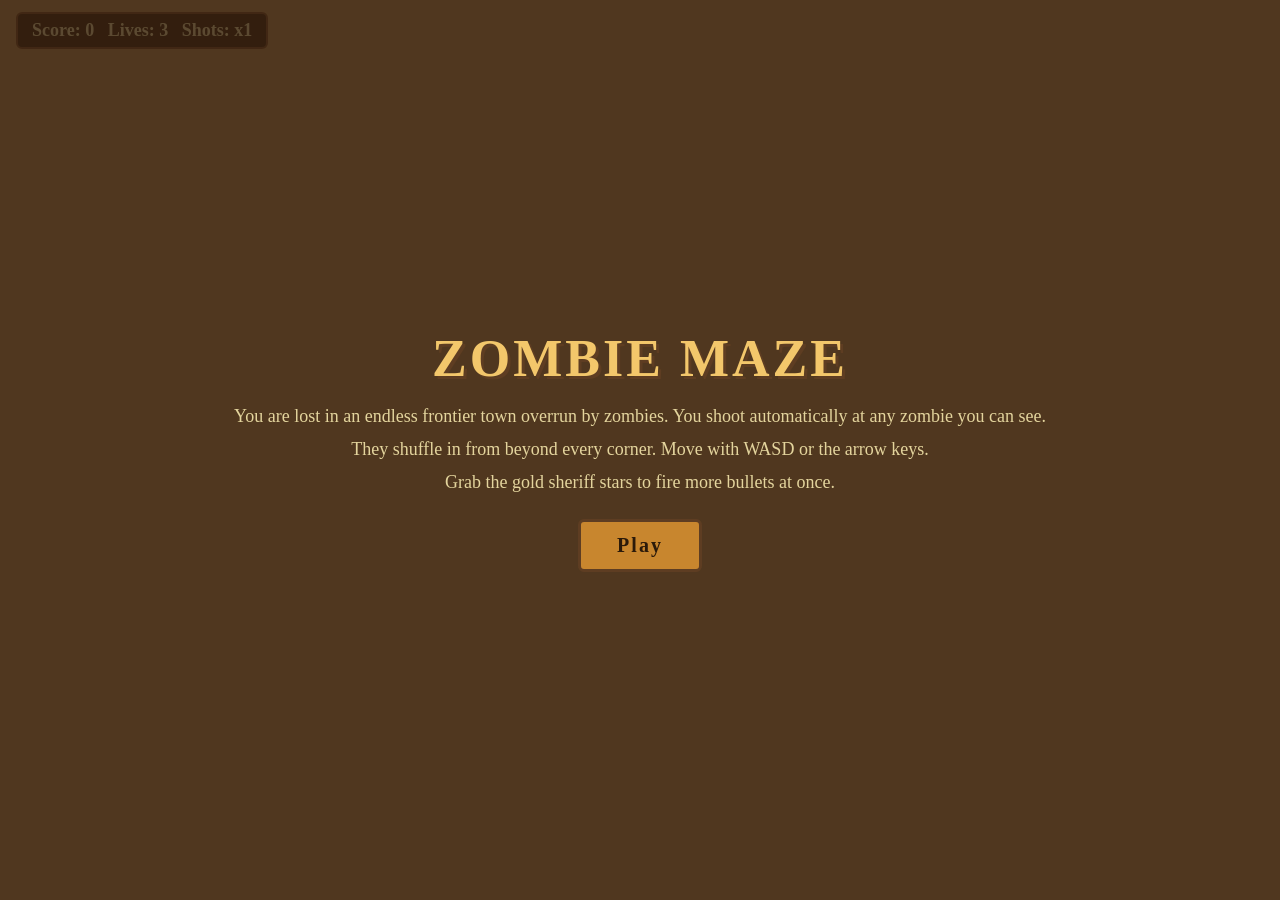
==== commit 7d6085f2: "Restyle the town as the Wild West Co-authored-by: Cursor <cursoragent@cursor.com>" ====
--- a/index.html
+++ b/index.html
@@ -9,19 +9,21 @@
     margin: 0;
     height: 100%;
     overflow: hidden;
-    background: #2b2d33;
-    font-family: system-ui, -apple-system, sans-serif;
+    background: #c79d63;
+    font-family: Georgia, "Times New Roman", serif;
   }
   canvas { display: block; }
   #hud {
     position: fixed;
     top: 12px;
     left: 16px;
-    padding: 6px 12px;
-    border-radius: 8px;
-    background: rgba(0, 0, 0, 0.55);
-    color: #fff;
+    padding: 6px 14px;
+    border: 2px solid #8a5d36;
+    border-radius: 6px;
+    background: rgba(62, 39, 20, 0.85);
+    color: #f3e5ab;
     font-size: 18px;
+    font-weight: bold;
     user-select: none;
   }
   #overlay {
@@ -31,20 +33,31 @@
     flex-direction: column;
     align-items: center;
     justify-content: center;
-    color: #fff;
-    background: rgba(0, 0, 0, 0.6);
+    padding: 0 24px;
+    color: #f3e5ab;
+    background: rgba(40, 22, 8, 0.75);
     text-align: center;
   }
-  #overlay h1 { font-size: 48px; margin: 0 0 12px; }
-  #overlay p { font-size: 18px; margin: 6px 0; opacity: 0.85; }
+  #overlay h1 {
+    font-size: 52px;
+    margin: 0 0 12px;
+    color: #f3c76b;
+    letter-spacing: 3px;
+    text-transform: uppercase;
+    text-shadow: 3px 3px 0 #5e3d22;
+  }
+  #overlay p { font-size: 18px; margin: 6px 0; opacity: 0.9; }
   #overlay button {
     margin-top: 20px;
-    padding: 12px 32px;
+    padding: 12px 36px;
+    font-family: inherit;
     font-size: 20px;
-    border: none;
-    border-radius: 999px;
-    background: #4fd1c5;
-    color: #0d0f1a;
+    font-weight: bold;
+    letter-spacing: 2px;
+    border: 3px solid #5e3d22;
+    border-radius: 6px;
+    background: #c8862e;
+    color: #2b1a0a;
     cursor: pointer;
   }
   .hidden { display: none !important; }
@@ -55,9 +68,9 @@
 <div id="hud">Score: <span id="score">0</span> &nbsp; Lives: <span id="lives">3</span> &nbsp; Shots: <span id="shots">x1</span></div>
 <div id="overlay">
   <h1>Zombie Maze</h1>
-  <p>You are lost in the endless streets of a zombie-infested New York. You shoot automatically at any zombie you can see.</p>
-  <p>They close in from around every block. Move with WASD or the arrow keys.</p>
-  <p>Grab the purple bonuses to fire more bullets at once.</p>
+  <p>You are lost in an endless frontier town overrun by zombies. You shoot automatically at any zombie you can see.</p>
+  <p>They shuffle in from beyond every corner. Move with WASD or the arrow keys.</p>
+  <p>Grab the gold sheriff stars to fire more bullets at once.</p>
   <button id="start">Play</button>
 </div>
 
@@ -181,13 +194,23 @@
   return getChunk(cx, cy).v[r - cy * CHUNK][c - cx * CHUNK];
 }
 
-// ---------- New York look ----------
-// Walls are drawn as rows of buildings and corridors as streets. Every detail is
-// derived from a hash of the wall's world position, so a building that overlaps
-// two chunks is drawn identically in both and the chunk images tile seamlessly.
-
-const ASPHALT = "#2b2d33";
-const ROOFS = ["#8a4b3c", "#6b4a3a", "#7a7d82", "#a68a6d", "#4a4a4f", "#5b6470", "#94573f"];
+// ---------- Wild West look ----------
+// Walls are drawn as rows of frontier buildings and corridors as dirt roads. Every
+// detail is derived from a hash of the wall's or cell's world position, so a
+// building that overlaps two chunks is drawn identically in both and the chunk
+// images tile seamlessly.
+
+const GROUND = "#c79d63";
+const ROOFS = [
+  { color: "#7a5230", type: "wood" },
+  { color: "#8c6239", type: "wood" },
+  { color: "#5e3d22", type: "wood" },
+  { color: "#8e3b2a", type: "wood" },
+  { color: "#8a8f94", type: "tin" },
+  { color: "#c98d5a", type: "adobe" },
+  { color: "#b97a4a", type: "adobe" },
+];
+const SIGNS = ["SALOON", "BANK", "SHERIFF", "HOTEL", "JAIL", "BARBER", "STABLE", "SALOON", "POST"];
 
 function hash(a, b, salt) {
   let h = worldSeed ^ Math.imul(a, 0x27d4eb2d) ^ Math.imul(b, 0x165667b1) ^ Math.imul(salt, 0x9e3779b1);
@@ -202,36 +225,58 @@
     : { x: c * CELL - WALL / 2, y: r * CELL - WALL / 2, w: CELL + WALL, h: WALL, c, r, o: 0 };
 }
 
-function drawStreets(m, chunk) {
+function drawGround(m, chunk) {
   const c0 = chunk.cx * CHUNK, r0 = chunk.cy * CHUNK;
-  m.fillStyle = ASPHALT;
+  m.fillStyle = GROUND;
   m.fillRect(c0 * CELL, r0 * CELL, CHUNK * CELL, CHUNK * CELL);
 
-  const inner = WALL / 2 + SIDEWALK + 2;
   for (let r = r0; r < r0 + CHUNK; r++) {
     for (let c = c0; c < c0 + CHUNK; c++) {
-      const up = !topWall(c, r), down = !topWall(c, r + 1);
-      const left = !leftWall(c, r), right = !leftWall(c + 1, r);
       const x0 = c * CELL, y0 = r * CELL;
       const mx = x0 + CELL / 2, my = y0 + CELL / 2;
 
-      if (up + down + left + right >= 3) {
-        m.fillStyle = "rgba(225, 225, 225, 0.8)";
-        for (let s = inner; s + 4 <= CELL - inner; s += 8) {
-          if (right) m.fillRect(x0 + CELL - 14, y0 + s, 11, 4);
-          if (left) m.fillRect(x0 + 3, y0 + s, 11, 4);
-          if (down) m.fillRect(x0 + s, y0 + CELL - 14, 4, 11);
-          if (up) m.fillRect(x0 + s, y0 + 3, 4, 11);
-        }
-      } else {
-        m.fillStyle = "#d9a62e";
-        for (const d of [4, 22]) {
-          if (right) m.fillRect(mx + d, my - 1, 12, 2);
-          if (left) m.fillRect(mx - d - 12, my - 1, 12, 2);
-          if (down) m.fillRect(mx - 1, my + d, 2, 12);
-          if (up) m.fillRect(mx - 1, my - d - 12, 2, 12);
+      for (let i = 0; i < 10; i++) {
+        const x = x0 + hash(c, r, 40 + i) * CELL;
+        const y = y0 + hash(c, r, 60 + i) * CELL;
+        m.fillStyle = hash(c, r, 80 + i) < 0.5 ? "rgba(120, 80, 40, 0.25)" : "rgba(255, 240, 200, 0.25)";
+        m.fillRect(x, y, 2, 2);
+      }
+
+      m.fillStyle = "rgba(110, 72, 36, 0.3)";
+      for (const off of [-8, 6]) {
+        if (!leftWall(c + 1, r)) m.fillRect(mx, my + off, CELL / 2, 2.5);
+        if (!leftWall(c, r)) m.fillRect(x0, my + off, CELL / 2, 2.5);
+        if (!topWall(c, r + 1)) m.fillRect(mx + off, my, 2.5, CELL / 2);
+        if (!topWall(c, r)) m.fillRect(mx + off, y0, 2.5, CELL / 2);
+      }
+
+      if (hash(c, r, 30) < 0.06) {
+        const tx = mx + (hash(c, r, 31) - 0.5) * 24;
+        const ty = my + (hash(c, r, 32) - 0.5) * 24;
+        circle(tx + 2, ty + 3, 6, "rgba(0, 0, 0, 0.2)", m);
+        m.strokeStyle = "#8d6e3f";
+        m.lineWidth = 1.2;
+        for (let k = 0; k < 4; k++) {
+          m.beginPath();
+          m.ellipse(tx, ty, 6, 3.5, k * 0.8 + hash(c, r, 33), 0, Math.PI * 2);
+          m.stroke();
         }
       }
+    }
+  }
+}
+
+function drawBoardwalks(m, ws) {
+  m.fillStyle = "#4e3320";
+  for (const w of ws) m.fillRect(w.x - SIDEWALK - 1, w.y - SIDEWALK - 1, w.w + SIDEWALK * 2 + 2, w.h + SIDEWALK * 2 + 2);
+  m.fillStyle = "#8a5d36";
+  for (const w of ws) m.fillRect(w.x - SIDEWALK, w.y - SIDEWALK, w.w + SIDEWALK * 2, w.h + SIDEWALK * 2);
+  m.fillStyle = "rgba(0, 0, 0, 0.25)";
+  for (const w of ws) {
+    if (w.o === 0) {
+      for (let x = w.x - SIDEWALK; x < w.x + w.w + SIDEWALK; x += 5) m.fillRect(x, w.y - SIDEWALK, 1, w.h + SIDEWALK * 2);
+    } else {
+      for (let y = w.y - SIDEWALK; y < w.y + w.h + SIDEWALK; y += 5) m.fillRect(w.x - SIDEWALK, y, w.w + SIDEWALK * 2, 1);
     }
   }
 }
@@ -243,59 +288,124 @@
     ? [w.x + t * w.w, w.y + w.h / 2 + off]
     : [w.x + w.w / 2 + off, w.y + t * w.h];
 
-  m.fillStyle = ROOFS[Math.floor(h(1) * ROOFS.length)];
+  const roof = ROOFS[Math.floor(h(1) * ROOFS.length)];
+  m.fillStyle = roof.color;
   m.fillRect(w.x, w.y, w.w, w.h);
-  m.fillStyle = "rgba(255, 255, 255, 0.1)";
-  m.fillRect(w.x, w.y, w.w, 2);
-  m.fillRect(w.x, w.y, 2, w.h);
-  m.strokeStyle = "rgba(0, 0, 0, 0.35)";
-  m.lineWidth = 2;
-  m.strokeRect(w.x + 2, w.y + 2, w.w - 4, w.h - 4);
+
+  if (roof.type === "adobe") {
+    m.fillStyle = "rgba(255, 255, 255, 0.12)";
+    m.fillRect(w.x + 3, w.y + 3, w.w - 6, w.h - 6);
+    m.fillStyle = "#4e3320";
+    const step = 12;
+    if (horizontal) {
+      for (let x = w.x + 8; x < w.x + w.w - 4; x += step) {
+        m.fillRect(x, w.y - 1, 2.5, 3);
+        m.fillRect(x, w.y + w.h - 2, 2.5, 3);
+      }
+    } else {
+      for (let y = w.y + 8; y < w.y + w.h - 4; y += step) {
+        m.fillRect(w.x - 1, y, 3, 2.5);
+        m.fillRect(w.x + w.w - 2, y, 3, 2.5);
+      }
+    }
+  } else {
+    m.fillStyle = "rgba(0, 0, 0, 0.2)";
+    if (horizontal) m.fillRect(w.x, w.y + w.h / 2, w.w, w.h / 2);
+    else m.fillRect(w.x + w.w / 2, w.y, w.w / 2, w.h);
+
+    m.fillStyle = roof.type === "tin" ? "rgba(255, 255, 255, 0.18)" : "rgba(0, 0, 0, 0.18)";
+    const step = roof.type === "tin" ? 3 : 6;
+    if (horizontal) {
+      for (let x = w.x + step; x < w.x + w.w; x += step) m.fillRect(x, w.y, 1, w.h);
+    } else {
+      for (let y = w.y + step; y < w.y + w.h; y += step) m.fillRect(w.x, y, w.w, 1);
+    }
+
+    m.fillStyle = "rgba(0, 0, 0, 0.4)";
+    if (horizontal) m.fillRect(w.x, w.y + w.h / 2 - 1, w.w, 2);
+    else m.fillRect(w.x + w.w / 2 - 1, w.y, 2, w.h);
+  }
+
+  m.strokeStyle = "rgba(40, 20, 5, 0.55)";
+  m.lineWidth = 1.5;
+  m.strokeRect(w.x + 0.75, w.y + 0.75, w.w - 1.5, w.h - 1.5);
 
   if (h(2) < 0.5) {
     const [sx, sy] = at(0.3 + h(3) * 0.4, 0);
-    m.fillStyle = "rgba(0, 0, 0, 0.4)";
-    if (horizontal) m.fillRect(sx - 1, w.y + 2, 2, w.h - 4);
-    else m.fillRect(w.x + 2, sy - 1, w.w - 4, 2);
-  }
-
-  const kind = h(4);
-  if (kind < 0.35) {
-    const [x, y] = at(0.2 + h(5) * 0.6, 0);
-    circle(x + 2, y + 2, 6.5, "rgba(0, 0, 0, 0.35)", m);
-    circle(x, y, 6.5, "#7b5e45", m);
-    m.strokeStyle = "#3e2723";
-    m.lineWidth = 1.5;
-    m.stroke();
-    circle(x, y, 2.5, "#5d4037", m);
-  } else if (kind < 0.8) {
-    const count = 1 + Math.floor(h(6) * 3);
-    for (let i = 0; i < count; i++) {
-      const [x, y] = at(0.18 + i * 0.27 + h(7 + i) * 0.08, (h(10 + i) - 0.5) * 6);
-      m.fillStyle = "#b0bec5";
-      m.fillRect(x - 3.5, y - 3, 7, 6);
-      m.strokeStyle = "#546e7a";
-      m.lineWidth = 1;
-      m.strokeRect(x - 3.5, y - 3, 7, 6);
-    }
-  } else {
-    const [x, y] = at(0.3 + h(13) * 0.4, 0);
-    m.fillStyle = "rgba(144, 202, 249, 0.55)";
-    m.fillRect(x - 5, y - 4, 10, 8);
-  }
-}
-
-function drawTree(m, w) {
+    m.fillStyle = "rgba(40, 20, 5, 0.6)";
+    if (horizontal) m.fillRect(sx - 1, w.y, 2, w.h);
+    else m.fillRect(w.x, sy - 1, w.w, 2);
+  }
+
+  if (roof.type !== "adobe" && h(4) < 0.4) {
+    const [x, y] = at(0.15 + h(5) * 0.7, -4);
+    m.fillStyle = "rgba(0, 0, 0, 0.35)";
+    m.fillRect(x - 2, y - 1, 7, 7);
+    m.fillStyle = "#7b2e1f";
+    m.fillRect(x - 3.5, y - 3.5, 7, 7);
+    m.fillStyle = "#2b1a12";
+    m.fillRect(x - 1.5, y - 1.5, 3, 3);
+  }
+
+  if (roof.type === "wood" && h(6) < 0.25) {
+    const text = SIGNS[Math.floor(h(7) * SIGNS.length)];
+    const [x, y] = at(0.5, 0);
+    m.save();
+    m.translate(x, y);
+    if (!horizontal) m.rotate(-Math.PI / 2);
+    m.font = "bold 10px Georgia, serif";
+    m.textAlign = "center";
+    m.textBaseline = "middle";
+    m.fillStyle = "rgba(0, 0, 0, 0.5)";
+    m.fillText(text, 1, 1);
+    m.fillStyle = "#f3e5ab";
+    m.fillText(text, 0, 0);
+    m.restore();
+  }
+}
+
+function drawProp(m, w) {
   const h = salt => hash(w.c * 2 + w.o, w.r, salt);
-  if (h(20) > 0.4) return;
+  if (h(20) > 0.45) return;
   const side = h(21) < 0.5 ? -1 : 1;
   const t = 0.25 + h(22) * 0.5;
-  const off = side * (WALL / 2 + 4);
+  const off = side * (WALL / 2 + 7);
   const x = w.o === 0 ? w.x + t * w.w : w.x + w.w / 2 + off;
   const y = w.o === 0 ? w.y + w.h / 2 + off : w.y + t * w.h;
-  circle(x + 2, y + 2, 6, "rgba(0, 0, 0, 0.35)", m);
-  circle(x, y, 6, "#2e7d32", m);
-  circle(x - 1.5, y - 1.5, 3, "#43a047", m);
+  const kind = h(23);
+
+  if (kind < 0.4) {
+    circle(x + 2, y + 3, 5.5, "rgba(0, 0, 0, 0.3)", m);
+    circle(x - 5, y + 1, 2.5, "#3f7a30", m);
+    circle(x + 5, y - 1, 2.5, "#3f7a30", m);
+    circle(x, y, 5, "#4c8c3a", m);
+    m.strokeStyle = "#6fb05a";
+    m.lineWidth = 1;
+    m.beginPath();
+    m.moveTo(x - 4, y); m.lineTo(x + 4, y);
+    m.moveTo(x, y - 4); m.lineTo(x, y + 4);
+    m.stroke();
+    m.fillStyle = "#f0e6c8";
+    for (const [dx, dy] of [[-3, -3], [3, -3], [-3, 3], [3, 3]]) m.fillRect(x + dx, y + dy, 1, 1);
+  } else if (kind < 0.75) {
+    circle(x + 2, y + 3, 5, "rgba(0, 0, 0, 0.3)", m);
+    circle(x, y, 5, "#7b4a24", m);
+    m.strokeStyle = "#3e2a17";
+    m.lineWidth = 1.2;
+    m.stroke();
+    m.beginPath();
+    m.arc(x, y, 3, 0, Math.PI * 2);
+    m.stroke();
+    circle(x - 1, y - 1, 1.2, "#a06a3a", m);
+  } else {
+    m.fillStyle = "rgba(0, 0, 0, 0.3)";
+    m.fillRect(x - 3, y - 1, 11, 8);
+    m.fillStyle = "#d8b04c";
+    m.fillRect(x - 5, y - 3.5, 10, 7);
+    m.fillStyle = "#a67c2e";
+    m.fillRect(x - 5, y - 1.5, 10, 1);
+    m.fillRect(x - 5, y + 1.5, 10, 1);
+  }
 }
 
 function chunkCanvas(chunk) {
@@ -310,7 +420,7 @@
   m.rect(ox, oy, size, size);
   m.clip();
 
-  drawStreets(m, chunk);
+  drawGround(m, chunk);
 
   const c0 = chunk.cx * CHUNK, r0 = chunk.cy * CHUNK;
   const ws = [];
@@ -321,17 +431,14 @@
     }
   }
 
-  m.fillStyle = "#44474d";
-  for (const w of ws) m.fillRect(w.x - SIDEWALK - 1, w.y - SIDEWALK - 1, w.w + SIDEWALK * 2 + 2, w.h + SIDEWALK * 2 + 2);
-  m.fillStyle = "#6e727a";
-  for (const w of ws) m.fillRect(w.x - SIDEWALK, w.y - SIDEWALK, w.w + SIDEWALK * 2, w.h + SIDEWALK * 2);
-
-  m.fillStyle = "rgba(0, 0, 0, 0.35)";
+  drawBoardwalks(m, ws);
+
+  m.fillStyle = "rgba(60, 30, 5, 0.35)";
   m.beginPath();
   for (const w of ws) m.rect(w.x + 5, w.y + 7, w.w, w.h);
   m.fill();
 
-  for (const w of ws) drawTree(m, w);
+  for (const w of ws) drawProp(m, w);
   for (const w of ws) drawBuilding(m, w);
 
   chunk.canvas = cv;
@@ -537,6 +644,7 @@
 
 const ZOMBIE_SHIRTS = ["#5d4037", "#455a64", "#6a1b9a", "#33691e", "#78909c", "#8d6e63", "#7f1d1d"];
 const ZOMBIE_PANTS = ["#3e2723", "#263238", "#37474f", "#4e342e"];
+const ZOMBIE_HATS = ["#4e342e", "#3b2a1e", "#6d5a45", "#2b2b2b"];
 
 function updateShotsHud() {
   shotsEl.textContent = shots > 1 ? `x${shots} (${Math.ceil(shotsTimer)}s)` : "x1";
@@ -583,6 +691,7 @@
       pants: pick(ZOMBIE_PANTS),
       walk: Math.random() * Math.PI * 2,
       flash: 0,
+      hat: Math.random() < 0.4 ? pick(ZOMBIE_HATS) : null,
     });
     return;
   }
@@ -720,7 +829,7 @@
       bonus.life = 0;
       shots = Math.min(MAX_SHOTS, shots + 1);
       shotsTimer = BONUS_DURATION;
-      explode(bonus.x, bonus.y, "#b388ff", 20);
+      explode(bonus.x, bonus.y, "#ffca28", 20);
     }
   }
   bonuses = bonuses.filter(b => b.life > 0);
@@ -816,7 +925,7 @@
 
 function draw() {
   ctx.setTransform(1, 0, 0, 1, 0, 0);
-  ctx.fillStyle = ASPHALT;
+  ctx.fillStyle = GROUND;
   ctx.fillRect(0, 0, W, H);
   ctx.translate(-Math.round(camX), -Math.round(camY));
 
@@ -836,20 +945,27 @@
   for (const bonus of bonuses) {
     const fading = bonus.life < 2 && Math.floor(bonus.life * 8) % 2 === 0;
     if (fading) continue;
-    const pulse = 1 + Math.sin(elapsed * 6) * 0.12;
-    const r = bonus.r * pulse;
-    ctx.shadowColor = "#b388ff";
-    ctx.shadowBlur = 20;
-    circle(bonus.x, bonus.y, r, "#7c4dff");
+    const r = bonus.r * (1 + Math.sin(elapsed * 6) * 0.12);
+    ctx.save();
+    ctx.translate(bonus.x, bonus.y);
+    ctx.rotate(Math.sin(elapsed * 2) * 0.3);
+    ctx.beginPath();
+    for (let i = 0; i < 10; i++) {
+      const a = -Math.PI / 2 + (i * Math.PI) / 5;
+      const len = i % 2 === 0 ? r * 1.25 : r * 0.55;
+      ctx.lineTo(Math.cos(a) * len, Math.sin(a) * len);
+    }
+    ctx.closePath();
+    ctx.shadowColor = "#ffe082";
+    ctx.shadowBlur = 16;
+    ctx.fillStyle = "#ffca28";
+    ctx.fill();
     ctx.shadowBlur = 0;
-    ctx.strokeStyle = "#fff";
-    ctx.lineWidth = 3;
-    ctx.beginPath();
-    ctx.moveTo(bonus.x - r * 0.5, bonus.y);
-    ctx.lineTo(bonus.x + r * 0.5, bonus.y);
-    ctx.moveTo(bonus.x, bonus.y - r * 0.5);
-    ctx.lineTo(bonus.x, bonus.y + r * 0.5);
+    ctx.strokeStyle = "#8d6e00";
+    ctx.lineWidth = 1.5;
     ctx.stroke();
+    circle(0, 0, r * 0.3, "#ffe9a8");
+    ctx.restore();
   }
 
   const blink = invulnerable > 0 && Math.floor(invulnerable * 10) % 2 === 0;
@@ -877,8 +993,10 @@
 function drawMan(p) {
   const facing = Math.cos(p.aim) >= 0 ? 1 : -1;
   const swing = p.moving ? Math.sin(p.walk) * 4 : 0;
-  const skin = "#f1c27d";
-  const shirt = "#26a69a";
+  const skin = "#e0a878";
+  const shirt = "#b71c1c";
+  const vest = "#6d4c41";
+  const leather = "#8d5524";
 
   ctx.save();
   ctx.translate(p.x, p.y);
@@ -886,28 +1004,64 @@
   shadow(16, 11);
   ctx.scale(facing, 1);
 
-  ctx.fillStyle = "#1e3a8a";
-  ctx.fillRect(-6 + swing * 0.5, 4, 5, 11);
-  ctx.fillRect(1 - swing * 0.5, 4, 5, 11);
-  ctx.fillStyle = "#3e2723";
-  ctx.fillRect(-6 + swing * 0.5, 14, 6, 3);
-  ctx.fillRect(1 - swing * 0.5, 14, 6, 3);
+  ctx.fillStyle = "#3f5f8a";
+  ctx.fillRect(-6 + swing * 0.5, 4, 5, 9);
+  ctx.fillRect(1 - swing * 0.5, 4, 5, 9);
+  ctx.fillStyle = "#4e2c14";
+  for (const x of [-6 + swing * 0.5, 1 - swing * 0.5]) {
+    ctx.fillRect(x, 11, 5, 5);
+    ctx.fillRect(x, 15, 7, 2);
+    ctx.fillRect(x, 16, 2, 1.5);
+  }
 
   ctx.fillStyle = shirt;
   ctx.beginPath();
-  ctx.roundRect(-7, -7, 14, 13, 4);
+  ctx.roundRect(-7, -7, 14, 12, 4);
   ctx.fill();
-  ctx.fillStyle = "#5d4037";
-  ctx.fillRect(-7, 3, 14, 2);
-
-  circle(0, -13, 6.5, skin);
-  ctx.fillStyle = "#4e342e";
+  ctx.fillStyle = vest;
   ctx.beginPath();
-  ctx.arc(0, -14, 7, Math.PI, Math.PI * 2);
+  ctx.roundRect(-7, -7, 5, 11, [4, 0, 0, 2]);
+  ctx.roundRect(2, -7, 5, 11, [0, 4, 2, 0]);
   ctx.fill();
-  ctx.fillRect(-7, -14, 4, 5);
+  ctx.fillStyle = "#3e2723";
+  ctx.fillRect(-7, 3, 14, 2.5);
+  ctx.fillStyle = "#ffca28";
+  ctx.fillRect(-1.5, 2.6, 3.5, 3.2);
+  ctx.fillStyle = leather;
+  ctx.fillRect(-9, 3, 3, 7);
+
+  circle(0, -12.5, 6, skin);
+  ctx.fillStyle = "#5d3a1a";
+  ctx.fillRect(-6, -14, 3, 5);
   ctx.fillStyle = "#222";
-  ctx.fillRect(2.5, -13, 2, 2);
+  ctx.fillRect(2.5, -13, 2, 1.8);
+  ctx.fillStyle = "rgba(60, 40, 20, 0.35)";
+  ctx.fillRect(0, -9.5, 5, 2.5);
+
+  ctx.fillStyle = "#d32f2f";
+  ctx.beginPath();
+  ctx.moveTo(-5, -7.5);
+  ctx.lineTo(5, -7.5);
+  ctx.lineTo(1.5, -2.5);
+  ctx.closePath();
+  ctx.fill();
+
+  ctx.fillStyle = "#a0652d";
+  ctx.beginPath();
+  ctx.roundRect(-5.5, -24, 11, 8, [4, 4, 1, 1]);
+  ctx.fill();
+  ctx.fillStyle = "#7a4a1e";
+  ctx.fillRect(-1, -24, 2, 2.5);
+  ctx.fillStyle = "#3e2723";
+  ctx.fillRect(-5.5, -18.5, 11, 1.8);
+  ctx.fillStyle = leather;
+  ctx.beginPath();
+  ctx.ellipse(0, -16.5, 12, 2.6, 0, 0, Math.PI * 2);
+  ctx.fill();
+  ctx.fillStyle = "rgba(0, 0, 0, 0.25)";
+  ctx.beginPath();
+  ctx.ellipse(0, -15.8, 10, 1.4, 0, 0, Math.PI);
+  ctx.fill();
 
   const localAim = facing === 1 ? p.aim : Math.PI - p.aim;
   ctx.save();
@@ -917,9 +1071,12 @@
   ctx.fillRect(0, -2, 5, 4);
   ctx.fillStyle = skin;
   ctx.fillRect(5, -1.5, 5, 3);
-  ctx.fillStyle = "#263238";
-  ctx.fillRect(9, -2.5, 10, 4);
-  ctx.fillRect(9, 0.5, 3, 4);
+  ctx.fillStyle = "#6d4c41";
+  ctx.fillRect(8, 0, 3, 5);
+  ctx.fillStyle = "#424242";
+  ctx.fillRect(9, -2.5, 5, 4);
+  ctx.fillStyle = "#b0bec5";
+  ctx.fillRect(13, -1.8, 8, 2);
   ctx.restore();
 
   ctx.restore();
@@ -966,10 +1123,23 @@
   ctx.translate(1, -11);
   ctx.rotate(0.25);
   circle(0, 0, 6, e.skin);
-  ctx.fillStyle = "#1b1b1b";
-  ctx.fillRect(-5, -6, 3, 2);
-  ctx.fillRect(-1, -7, 2, 2);
-  ctx.fillRect(2, -6, 2, 2);
+  if (e.hat) {
+    ctx.fillStyle = e.hat;
+    ctx.beginPath();
+    ctx.roundRect(-4, -11, 8, 6, [3, 3, 0, 0]);
+    ctx.fill();
+    ctx.fillRect(-2.5, -12, 2, 1.5);
+    ctx.beginPath();
+    ctx.ellipse(0, -5, 9, 2, 0, 0, Math.PI * 2);
+    ctx.fill();
+    ctx.fillStyle = "rgba(0, 0, 0, 0.35)";
+    ctx.fillRect(-4, -7, 8, 1.2);
+  } else {
+    ctx.fillStyle = "#1b1b1b";
+    ctx.fillRect(-5, -6, 3, 2);
+    ctx.fillRect(-1, -7, 2, 2);
+    ctx.fillRect(2, -6, 2, 2);
+  }
   ctx.shadowColor = "#ff1744";
   ctx.shadowBlur = 6;
   circle(2.5, -1, 1.4, "#ff1744");
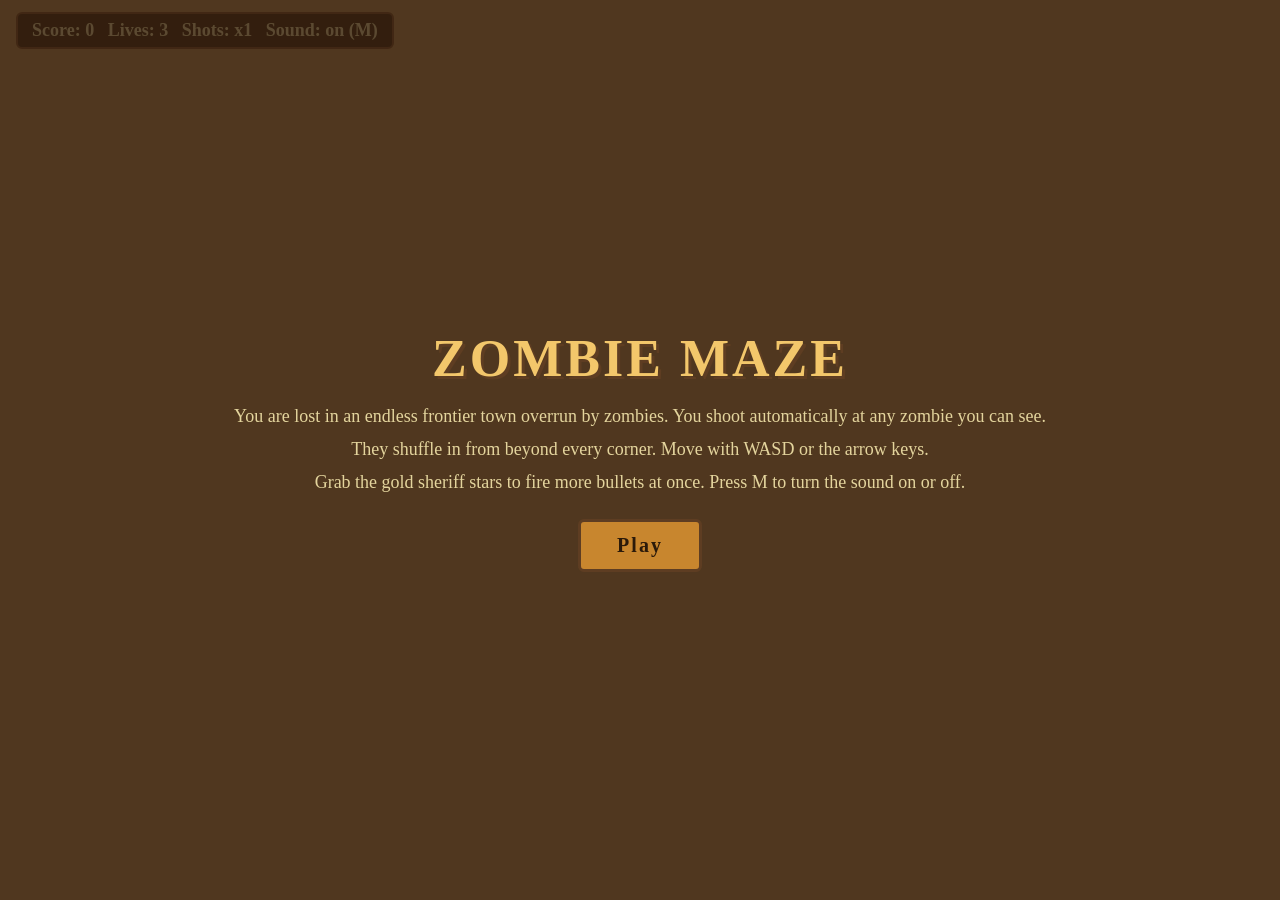
==== commit 19f400af: "Add synthesized gunshot sounds with an M key to mute Co-authored-by: Cursor <cursoragent@cursor.com>" ====
--- a/index.html
+++ b/index.html
@@ -65,12 +65,12 @@
 </head>
 <body>
 <canvas id="game"></canvas>
-<div id="hud">Score: <span id="score">0</span> &nbsp; Lives: <span id="lives">3</span> &nbsp; Shots: <span id="shots">x1</span></div>
+<div id="hud">Score: <span id="score">0</span> &nbsp; Lives: <span id="lives">3</span> &nbsp; Shots: <span id="shots">x1</span> &nbsp; Sound: <span id="sound">on</span> (M)</div>
 <div id="overlay">
   <h1>Zombie Maze</h1>
   <p>You are lost in an endless frontier town overrun by zombies. You shoot automatically at any zombie you can see.</p>
   <p>They shuffle in from beyond every corner. Move with WASD or the arrow keys.</p>
-  <p>Grab the gold sheriff stars to fire more bullets at once.</p>
+  <p>Grab the gold sheriff stars to fire more bullets at once. Press M to turn the sound on or off.</p>
   <button id="start">Play</button>
 </div>
 
@@ -80,6 +80,7 @@
 const scoreEl = document.getElementById("score");
 const livesEl = document.getElementById("lives");
 const shotsEl = document.getElementById("shots");
+const soundEl = document.getElementById("sound");
 const overlay = document.getElementById("overlay");
 const startBtn = document.getElementById("start");
 
@@ -105,8 +106,71 @@
 resize();
 
 const keys = {};
-window.addEventListener("keydown", e => (keys[e.key.toLowerCase()] = true));
+window.addEventListener("keydown", e => {
+  const key = e.key.toLowerCase();
+  if (key === "m" && !e.repeat) toggleSound();
+  keys[key] = true;
+});
 window.addEventListener("keyup", e => (keys[e.key.toLowerCase()] = false));
+
+// ---------- Sound ----------
+// Gunshots are synthesized with the Web Audio API: a filtered noise crack plus a
+// short falling-pitch thump. Browsers only allow audio to start after a user
+// gesture, so the context is created when Play is clicked.
+
+let audio = null, master = null, noiseBuffer = null, muted = false;
+
+function initAudio() {
+  if (!audio) {
+    const AudioCtx = window.AudioContext || window.webkitAudioContext;
+    if (!AudioCtx) return;
+    audio = new AudioCtx();
+    master = audio.createGain();
+    master.gain.value = 0.35;
+    master.connect(audio.destination);
+    noiseBuffer = audio.createBuffer(1, Math.floor(audio.sampleRate * 0.3), audio.sampleRate);
+    const data = noiseBuffer.getChannelData(0);
+    for (let i = 0; i < data.length; i++) data[i] = Math.random() * 2 - 1;
+  }
+  if (audio.state === "suspended") audio.resume();
+}
+
+function toggleSound() {
+  muted = !muted;
+  soundEl.textContent = muted ? "off" : "on";
+}
+
+function playShot(volley) {
+  if (!audio || muted || audio.state !== "running") return;
+  const t = audio.currentTime;
+  const loudness = Math.min(1.6, 1 + (volley - 1) * 0.1);
+
+  const crack = audio.createBufferSource();
+  crack.buffer = noiseBuffer;
+  crack.playbackRate.value = 0.85 + Math.random() * 0.3;
+  const band = audio.createBiquadFilter();
+  band.type = "bandpass";
+  band.frequency.value = 1600 + Math.random() * 800;
+  band.Q.value = 0.7;
+  const crackGain = audio.createGain();
+  crackGain.gain.setValueAtTime(0.0001, t);
+  crackGain.gain.exponentialRampToValueAtTime(0.6 * loudness, t + 0.003);
+  crackGain.gain.exponentialRampToValueAtTime(0.0001, t + 0.14);
+  crack.connect(band).connect(crackGain).connect(master);
+  crack.start(t);
+  crack.stop(t + 0.16);
+
+  const thump = audio.createOscillator();
+  thump.type = "triangle";
+  thump.frequency.setValueAtTime(170 + Math.random() * 30, t);
+  thump.frequency.exponentialRampToValueAtTime(45, t + 0.1);
+  const thumpGain = audio.createGain();
+  thumpGain.gain.setValueAtTime(0.5 * loudness, t);
+  thumpGain.gain.exponentialRampToValueAtTime(0.0001, t + 0.12);
+  thump.connect(thumpGain).connect(master);
+  thump.start(t);
+  thump.stop(t + 0.13);
+}
 
 // ---------- Endless maze ----------
 // The world is split into CHUNK x CHUNK blocks of cells. Each chunk is a seeded
@@ -726,6 +790,7 @@
       r: 5,
     });
   }
+  playShot(shots);
 }
 
 function explode(x, y, color, count = 14) {
@@ -1172,6 +1237,7 @@
 }
 
 function start() {
+  initAudio();
   reset();
   overlay.classList.add("hidden");
   running = true;
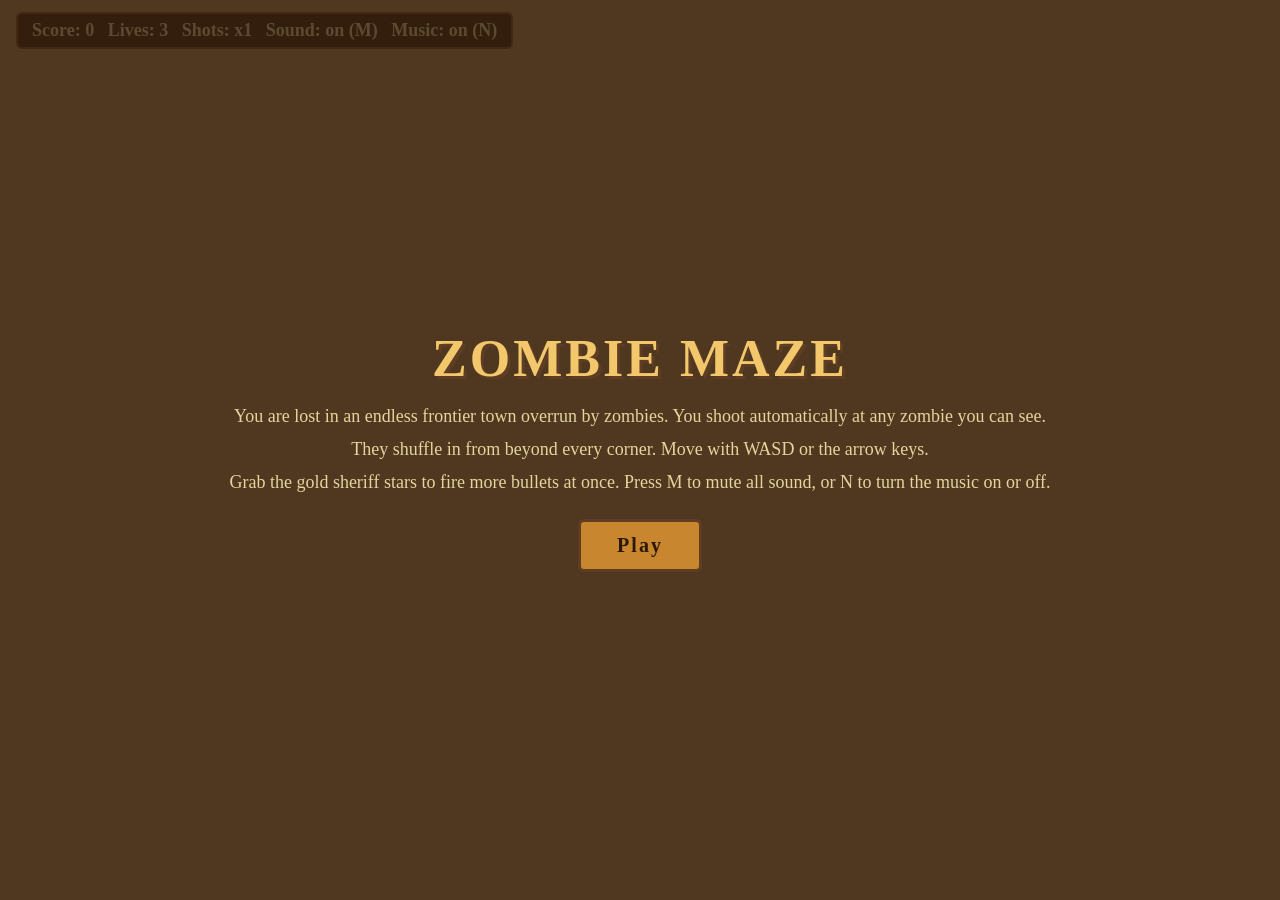
==== commit e1aa216f: "Add synthesized cowboy background music with an N key toggle Co-authored-by: Cursor <cursoragent@cur" ====
--- a/index.html
+++ b/index.html
@@ -65,12 +65,12 @@
 </head>
 <body>
 <canvas id="game"></canvas>
-<div id="hud">Score: <span id="score">0</span> &nbsp; Lives: <span id="lives">3</span> &nbsp; Shots: <span id="shots">x1</span> &nbsp; Sound: <span id="sound">on</span> (M)</div>
+<div id="hud">Score: <span id="score">0</span> &nbsp; Lives: <span id="lives">3</span> &nbsp; Shots: <span id="shots">x1</span> &nbsp; Sound: <span id="sound">on</span> (M) &nbsp; Music: <span id="music">on</span> (N)</div>
 <div id="overlay">
   <h1>Zombie Maze</h1>
   <p>You are lost in an endless frontier town overrun by zombies. You shoot automatically at any zombie you can see.</p>
   <p>They shuffle in from beyond every corner. Move with WASD or the arrow keys.</p>
-  <p>Grab the gold sheriff stars to fire more bullets at once. Press M to turn the sound on or off.</p>
+  <p>Grab the gold sheriff stars to fire more bullets at once. Press M to mute all sound, or N to turn the music on or off.</p>
   <button id="start">Play</button>
 </div>
 
@@ -81,6 +81,7 @@
 const livesEl = document.getElementById("lives");
 const shotsEl = document.getElementById("shots");
 const soundEl = document.getElementById("sound");
+const musicEl = document.getElementById("music");
 const overlay = document.getElementById("overlay");
 const startBtn = document.getElementById("start");
 
@@ -109,6 +110,7 @@
 window.addEventListener("keydown", e => {
   const key = e.key.toLowerCase();
   if (key === "m" && !e.repeat) toggleSound();
+  if (key === "n" && !e.repeat) toggleMusic();
   keys[key] = true;
 });
 window.addEventListener("keyup", e => (keys[e.key.toLowerCase()] = false));
@@ -118,7 +120,11 @@
 // short falling-pitch thump. Browsers only allow audio to start after a user
 // gesture, so the context is created when Play is clicked.
 
+const MASTER_VOLUME = 0.35;
+const MUSIC_VOLUME = 0.5;
+
 let audio = null, master = null, noiseBuffer = null, muted = false;
+let musicGain = null, echoIn = null, musicOn = true;
 
 function initAudio() {
   if (!audio) {
@@ -126,18 +132,40 @@
     if (!AudioCtx) return;
     audio = new AudioCtx();
     master = audio.createGain();
-    master.gain.value = 0.35;
+    master.gain.value = muted ? 0 : MASTER_VOLUME;
     master.connect(audio.destination);
     noiseBuffer = audio.createBuffer(1, Math.floor(audio.sampleRate * 0.3), audio.sampleRate);
     const data = noiseBuffer.getChannelData(0);
     for (let i = 0; i < data.length; i++) data[i] = Math.random() * 2 - 1;
+
+    musicGain = audio.createGain();
+    musicGain.gain.value = musicOn ? MUSIC_VOLUME : 0;
+    musicGain.connect(master);
+    echoIn = audio.createGain();
+    const delay = audio.createDelay(1);
+    delay.delayTime.value = 0.33;
+    const feedback = audio.createGain();
+    feedback.gain.value = 0.32;
+    const wet = audio.createGain();
+    wet.gain.value = 0.3;
+    echoIn.connect(delay);
+    delay.connect(feedback).connect(delay);
+    delay.connect(wet).connect(musicGain);
   }
   if (audio.state === "suspended") audio.resume();
+  startMusic();
 }
 
 function toggleSound() {
   muted = !muted;
   soundEl.textContent = muted ? "off" : "on";
+  if (master) master.gain.setTargetAtTime(muted ? 0 : MASTER_VOLUME, audio.currentTime, 0.02);
+}
+
+function toggleMusic() {
+  musicOn = !musicOn;
+  musicEl.textContent = musicOn ? "on" : "off";
+  if (musicGain) musicGain.gain.setTargetAtTime(musicOn ? MUSIC_VOLUME : 0, audio.currentTime, 0.05);
 }
 
 function playShot(volley) {
@@ -170,6 +198,150 @@
   thump.connect(thumpGain).connect(master);
   thump.start(t);
   thump.stop(t + 0.13);
+}
+
+// ---------- Music ----------
+// An original western tune in A minor on a 16th-note grid: a whistled melody with
+// vibrato and echo, a "boom-chick" guitar, and galloping hoof clip-clops. Notes
+// are scheduled slightly ahead of time on the audio clock so timing stays tight.
+
+const MUSIC_STEP = 60 / 116 / 4;
+const STEPS_PER_BAR = 16;
+
+const CHORDS = {
+  Am: { bass: ["A2", "E2"], strum: ["A3", "C4", "E4"] },
+  G: { bass: ["G2", "D3"], strum: ["G3", "B3", "D4"] },
+  F: { bass: ["F2", "C3"], strum: ["F3", "A3", "C4"] },
+  E: { bass: ["E2", "B2"], strum: ["E3", "G#3", "B3"] },
+  Dm: { bass: ["D3", "A2"], strum: ["D3", "F3", "A3"] },
+};
+
+// Each bar: [chord, [[startStep, note, lengthInSteps], ...]]
+const SONG = [
+  ["Am", [[0, "E5", 6], [6, "A5", 2], [8, "B5", 2], [10, "C6", 6]]],
+  ["Am", [[0, "B5", 2], [2, "A5", 2], [4, "E5", 12]]],
+  ["G", [[0, "D5", 6], [6, "G5", 2], [8, "A5", 2], [10, "B5", 6]]],
+  ["G", [[0, "A5", 2], [2, "G5", 2], [4, "D5", 12]]],
+  ["F", [[0, "C5", 4], [4, "F5", 4], [8, "A5", 4], [12, "C6", 4]]],
+  ["F", [[0, "B5", 4], [4, "A5", 4], [8, "F5", 8]]],
+  ["E", [[0, "E5", 4], [4, "G#5", 4], [8, "B5", 4], [12, "D6", 4]]],
+  ["E", [[0, "C6", 2], [2, "B5", 2], [4, "G#5", 4], [8, "E5", 8]]],
+  ["Am", [[0, "A5", 3], [3, "C6", 3], [6, "E6", 10]]],
+  ["Dm", [[0, "D6", 4], [4, "C6", 2], [6, "A5", 2], [8, "F5", 8]]],
+  ["Am", [[0, "E5", 4], [4, "A5", 4], [8, "C6", 4], [12, "B5", 4]]],
+  ["E", [[0, "G#5", 8], [8, "E5", 8]]],
+  ["Am", [[0, "A5", 3], [3, "C6", 3], [6, "E6", 6], [12, "D6", 4]]],
+  ["Dm", [[0, "C6", 4], [4, "A5", 4], [8, "F5", 4], [12, "D5", 4]]],
+  ["E", [[0, "E5", 4], [4, "G#5", 4], [8, "B5", 4], [12, "G#5", 4]]],
+  ["Am", [[0, "A5", 12]]],
+];
+const HOOVES = [0.55, 0, 0.4, 0.8];
+
+let musicStep = 0, nextStepTime = 0, musicTimer = null;
+
+function noteFreq(name) {
+  const [, letter, accidental, octave] = name.match(/^([A-G])(#|b)?(\d)$/);
+  const semis = { C: 0, D: 2, E: 4, F: 5, G: 7, A: 9, B: 11 }[letter] + (accidental === "#" ? 1 : accidental === "b" ? -1 : 0);
+  const midi = (Number(octave) + 1) * 12 + semis;
+  return 440 * Math.pow(2, (midi - 69) / 12);
+}
+
+function startMusic() {
+  if (!audio || musicTimer) return;
+  nextStepTime = audio.currentTime + 0.1;
+  musicTimer = setInterval(scheduleMusic, 25);
+}
+
+function scheduleMusic() {
+  if (audio.state !== "running") return;
+  if (nextStepTime < audio.currentTime - 0.05) nextStepTime = audio.currentTime + 0.05;
+  while (nextStepTime < audio.currentTime + 0.2) {
+    playMusicStep(musicStep, nextStepTime);
+    nextStepTime += MUSIC_STEP;
+    musicStep = (musicStep + 1) % (SONG.length * STEPS_PER_BAR);
+  }
+}
+
+function playMusicStep(step, t) {
+  const [chordName, melody] = SONG[Math.floor(step / STEPS_PER_BAR)];
+  const chord = CHORDS[chordName];
+  const s = step % STEPS_PER_BAR;
+
+  for (const [start, note, length] of melody) {
+    if (start === s) whistle(noteFreq(note), t, length * MUSIC_STEP);
+  }
+  if (s === 0) pluck(noteFreq(chord.bass[0]), t, 0.4);
+  if (s === 8) pluck(noteFreq(chord.bass[1]), t, 0.35);
+  if (s === 4 || s === 12) chord.strum.forEach((n, i) => strum(noteFreq(n), t + i * 0.012));
+  const hoof = HOOVES[s % 4];
+  if (hoof) clipClop(t, hoof, s % 8 < 4);
+}
+
+function whistle(freq, t, duration) {
+  const osc = audio.createOscillator();
+  osc.type = "sine";
+  osc.frequency.value = freq;
+  const vibrato = audio.createOscillator();
+  vibrato.frequency.value = 5.5;
+  const vibratoDepth = audio.createGain();
+  vibratoDepth.gain.setValueAtTime(0, t);
+  vibratoDepth.gain.linearRampToValueAtTime(freq * 0.012, t + Math.min(0.2, duration));
+  vibrato.connect(vibratoDepth).connect(osc.frequency);
+
+  const env = audio.createGain();
+  const end = t + duration;
+  env.gain.setValueAtTime(0.0001, t);
+  env.gain.exponentialRampToValueAtTime(0.22, t + 0.04);
+  env.gain.setValueAtTime(0.22, Math.max(t + 0.04, end - 0.06));
+  env.gain.exponentialRampToValueAtTime(0.0001, end + 0.04);
+  osc.connect(env);
+  env.connect(musicGain);
+  env.connect(echoIn);
+  osc.start(t);
+  vibrato.start(t);
+  osc.stop(end + 0.05);
+  vibrato.stop(end + 0.05);
+}
+
+function pluck(freq, t, volume) {
+  const osc = audio.createOscillator();
+  osc.type = "triangle";
+  osc.frequency.value = freq;
+  const env = audio.createGain();
+  env.gain.setValueAtTime(volume, t);
+  env.gain.exponentialRampToValueAtTime(0.0001, t + 0.45);
+  osc.connect(env).connect(musicGain);
+  osc.start(t);
+  osc.stop(t + 0.46);
+}
+
+function strum(freq, t) {
+  const osc = audio.createOscillator();
+  osc.type = "sawtooth";
+  osc.frequency.value = freq;
+  const tone = audio.createBiquadFilter();
+  tone.type = "lowpass";
+  tone.frequency.setValueAtTime(2200, t);
+  tone.frequency.exponentialRampToValueAtTime(500, t + 0.15);
+  const env = audio.createGain();
+  env.gain.setValueAtTime(0.06, t);
+  env.gain.exponentialRampToValueAtTime(0.0001, t + 0.18);
+  osc.connect(tone).connect(env).connect(musicGain);
+  osc.start(t);
+  osc.stop(t + 0.2);
+}
+
+function clipClop(t, volume, high) {
+  const osc = audio.createOscillator();
+  osc.type = "sine";
+  osc.frequency.setValueAtTime(high ? 1100 : 850, t);
+  osc.frequency.exponentialRampToValueAtTime(high ? 700 : 520, t + 0.04);
+  const env = audio.createGain();
+  env.gain.setValueAtTime(0.18 * volume, t);
+  env.gain.exponentialRampToValueAtTime(0.0001, t + 0.05);
+  osc.connect(env).connect(musicGain);
+  osc.start(t);
+  osc.stop(t + 0.06);
 }
 
 // ---------- Endless maze ----------
